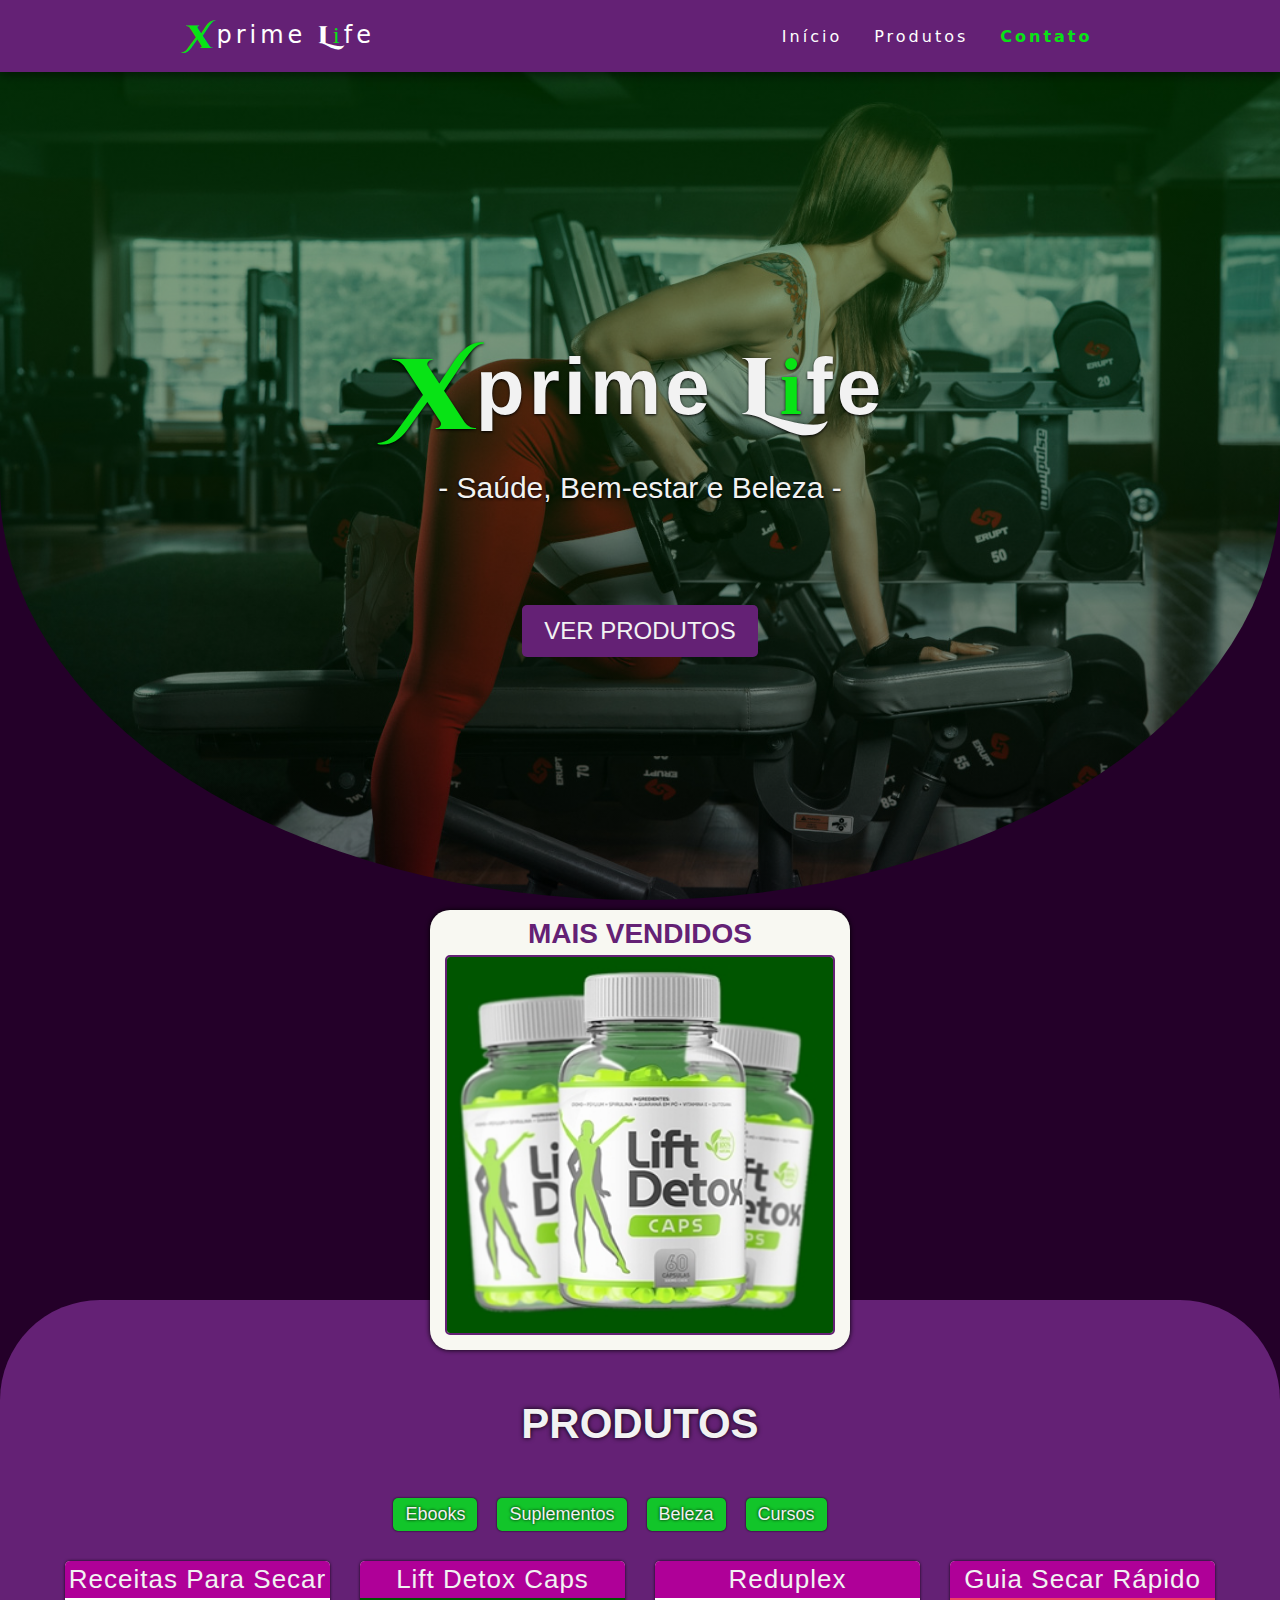
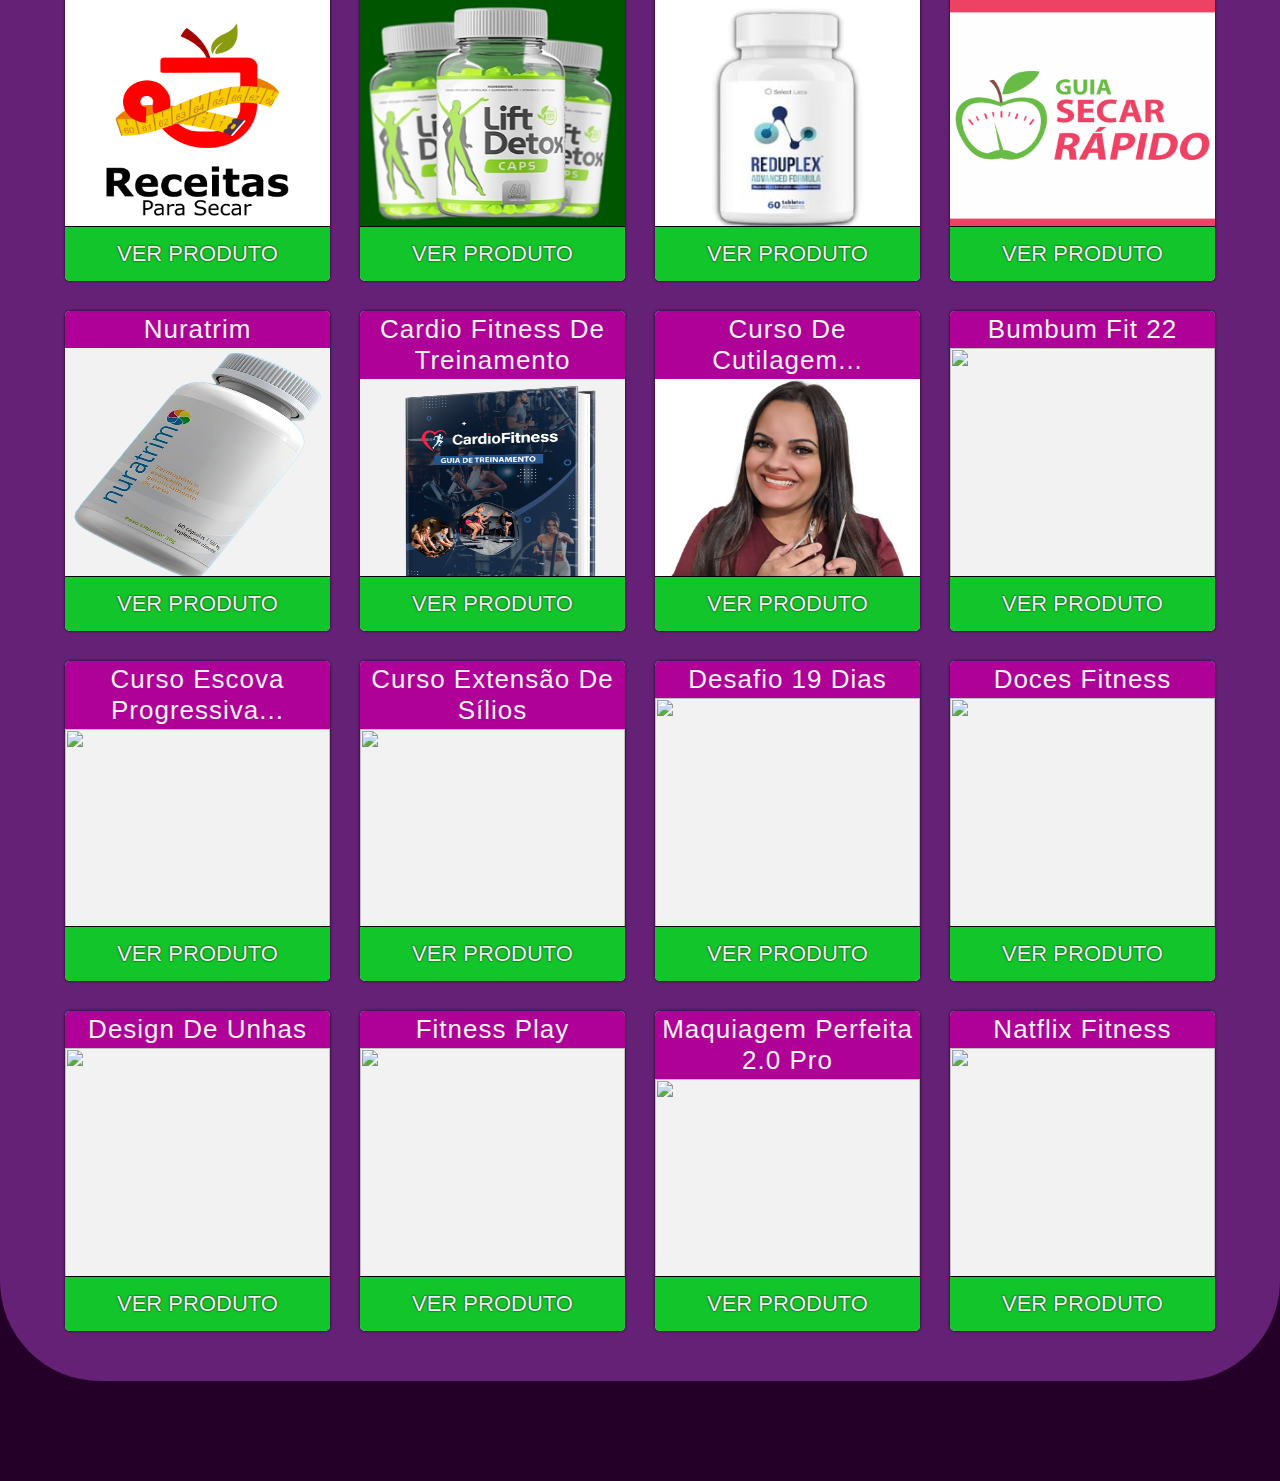
==== index.html @ 897edb6c "Add files via upload" ====
<!DOCTYPE html>
<html lang="pt-br">

<head>
  <meta charset="UTF-8" />
  <meta http-equiv="X-UA-Compatible" content="IE=edge" />
  <meta name="viewport" content="width=device-width, initial-scale=1.0" />
  <link rel="shortcut icon" href="./assets/fav-icon.png" type="image/x-icon">
  <title>Xprime Life</title>
  <link rel="stylesheet" href="./styles/index.css" />
</head>

<body>
  <header>
    <nav>
      <a class="logo" href="#top">
        <span class="x">X</span>prime <span class="l">L</span><span class="i">i</span>fe
      </a>
      <div class="mobile-menu">
        <div class="line1"></div>
        <div class="line2"></div>
        <div class="line3"></div>
      </div>
      <ul class="nav-list">
        <li><a href="#top">Início</a></li>
        <li><a href="#products-anchor">Produtos</a></li>
        <li>
          <a href="mailto:xprimediet@gmail.com" target="_blank">Contato</a>
        </li>
      </ul>
    </nav>
  </header>
  <main>
    <section id="presentation">
      <div>
        <h1>
          <span class="x">X</span>prime <span class="l">L</span><span class="i">i</span>fe
        </h1>
        <p>- <strong>Saúde, Bem-estar e Beleza</strong> -</p>
      </div>
      <a href="#products-anchor">
        <button id="go-to-products">VER PRODUTOS</button>
      </a>
    </section>
    <section id="most-sold">
      <div class="slideshow-container">
        <h2>MAIS VENDIDOS</h2>
        <div class="mySlides fade">
          <a href="./pages/products-pages/lift-detox-caps.html" target="_blank">
            <img src="assets/lift-detox-caps.jpg" style="width: 100%" />
          </a>
        </div>
      </div>
    </section>

    <section id="products">
      <h2 id="products-anchor">PRODUTOS</h2>
      <div id="buttons-container"></div>
      <div id="products-container"></div>
    </section>
  </main>
  <script src="./js/mobile-navbar.js"></script>
  <script src="./js/general.js"></script>
  <script src="./js/database.js"></script>
  <script src="./js/sections.js"></script>
  <script src="./js/products.js"></script>
</body>

</html>
---- styles/index.css ----
* {
  margin: 0;
  padding: 0;
  box-sizing: border-box;
}

@font-face {
  font-family: "xprime";
  src: url(../assets/fonts/Cinzel_Decorative/CinzelDecorative-Black.ttf);
}

@font-face {
  font-family: "xprime-2";
  src: url(../assets/fonts/EB_Garamond/EBGaramond-VariableFont_wght.ttf);
}

html {
  scroll-behavior: smooth;
}

::-webkit-scrollbar {
  width: 4px;
}

::-webkit-scrollbar-track {
  background-color: #642175;
}

::-webkit-scrollbar-thumb {
  background-color: #240029;
  border-radius: 50px;
}

body {
  font-family: Arial, Helvetica, sans-serif;
  background-color: #240029;
  color: #f2f2f2;
}

a {
  color: #ffffff;
  text-decoration: none;
}

header {
  position: fixed;
  top: 0;
  width: 100%;
  z-index: 1000;
  box-shadow: 0 3px 10px rgba(0, 0, 0, 0.5);
}

header a {
  color: #ffffff;
  text-decoration: none;
  transition: 0.3s;
}

header a:hover {
  opacity: 0.7;
}

.logo {
  font-size: 24px;
  text-transform: capitalize;
  letter-spacing: 4px;
  position: relative;
  bottom: 2.5px;
}

.logo .x {
  font-size: 32px;
  position: relative;
  top: 5px;
}

.x {
  font-family: "xprime";
  color: #08e315;
}

.l {
  font-family: "xprime";
}

.i {
  font-family: 'Times New Roman', Times, serif;
  color: #08e315;
}

nav {
  display: flex;
  justify-content: space-around;
  align-items: center;
  font-family: system-ui, -apple-system, Helvetica, Arial, sans-serif;
  background: #642175;
  height: 8vh;
}

.nav-list {
  list-style: none;
  display: flex;
}

.nav-list li {
  letter-spacing: 3px;
  margin-left: 32px;
}

.nav-list li:nth-of-type(3) a {
  color: #08e315;
  font-weight: bold;
}

.mobile-menu {
  display: none;
  cursor: pointer;
}

.mobile-menu div {
  width: 32px;
  height: 2px;
  background: #fff;
  margin: 8px;
  transition: 0.3s;
}

#presentation {
  width: 100%;
  height: 92vh;
  margin-top: 8vh;
  border-radius: 0 0 50% 50%;

  display: flex;
  flex-direction: column;
  justify-content: center;
  align-items: center;
  gap: 100px;

  background-image: linear-gradient(rgba(0, 80, 0, 0.5), rgba(0, 0, 0, 0.5)), url("../assets/cathy-pham-3jAN9InapQI-unsplash.jpg");
  background-repeat: no-repeat;
  background-size: cover;
  background-position: top;
}

#presentation div {
  text-align: center;
  text-shadow: 0 1px 3px black;
  user-select: none;
  -moz-user-select: none;
  -webkit-user-select: none;
}

#presentation h1 {
  font-size: 80px;
  text-transform: capitalize;
  letter-spacing: 4px;
  margin-bottom: 20px;
}

#presentation .x {
  font-size: 100px;
  position: relative;
  top: 15px;
}

#presentation p, strong {
  font-size: 30px;
  font-weight: 100;
}

#go-to-products {
  font-size: 24px;
  background-color: #642175;
  color: #f2f2f2;
  border: solid 2px rgba(0, 0, 0, 0);
  border-radius: 5px;
  outline: none;
  padding: 10px 20px 10px 20px;
  cursor: pointer;
  transition: ease 300ms;
}

#go-to-products:hover {
  background-color: #511b5f;
  border: solid 2px #08e315;
}

#most-sold {
  position: relative;
  width: 420px;
  height: 440px;
  border-radius: 20px;
  margin: 10px auto 50px auto;
  background-color: #f8f8f2;
  padding: 3px 15px 15px 15px;
  box-shadow: 0 0 5px black;
  z-index: 999;
}

#most-sold h2 {
  font-size: 28px;
  text-align: center;
  color: #642175;
  margin: 5px;
}

#most-sold img {
  width: 400px;
  height: 380px;
}

/* Slideshow container */
.slideshow-container {
  max-width: 420px;
  position: relative;
  margin: auto;
}

.slideshow-container img {
  border: solid 2px #642175;
  border-radius: 5px;
}

.mySlides {
  display: none;
}

.fade {
  -webkit-animation-name: fade;
  -webkit-animation-duration: 1.5s;
  animation-name: fade;
  animation-duration: 1.5s;
}

@-webkit-keyframes fade {
  from {
    opacity: 0.4;
  }

  to {
    opacity: 1;
  }
}

@keyframes fade {
  from {
    opacity: 0.4;
  }

  to {
    opacity: 1;
  }
}

#products {
  position: relative;
  z-index: 500;
  top: -100px;
  padding: 100px 0 50px 0;
  border-radius: 100px;
  background-color: #642175;
  z-index: 500;
}

#products h2 {
  text-align: center;
  text-shadow: 0 0 5px black;
  font-size: 42px;
  margin-bottom: 50px;
}

#buttons-container {
  display: grid;
  grid-template-columns: auto auto auto auto auto auto auto;
  justify-content: center;
  align-items: center;
  gap: 20px;
  margin-bottom: 30px;
}

#buttons-container button {
  background-color: #12c52a;
  color: #f2f2f2;
  border: none;
  border-radius: 5px;
  outline: none;
  font-size: 18px;
  text-align: center;
  text-shadow: 0 0 3px black;
  box-shadow: 0 0 2px black;
  padding: 6px 12px 6px 12px;
  cursor: pointer;
  transition: ease 300ms;
}

#buttons-container button:hover {
  background-color: #02a718;
}

#products-container {
  display: grid;
  grid-template-columns: auto auto auto auto;
  justify-content: center;
  align-items: center;
  gap: 30px;
}

.product-container {
  width: 265px;
  height: 320px;
  background-color: #f2f2f2;
  border-radius: 5px;
  box-shadow: 0 0 3px #000000dd;
  overflow: hidden;
  position: relative;
}

.sub-text {
  padding: 3px 0 3px 0;
  background-color: #af0098;
  font-size: 26px;
  letter-spacing: 1px;
  text-align: center;
  text-transform: capitalize;
}

.product-container img {
  width: 100%;
  height: 235px;
}

.product-container .button {
  background-color: #12c52a;
  width: 100%;
  height: 55px;
  display: flex;
  justify-content: center;
  align-items: center;
  font-size: 22px;
  text-transform: uppercase;
  text-shadow: 0 0 2px black;
  position: absolute;
  bottom: 0;
  cursor: pointer;
  border-top: solid 1px black;
  transition: ease 300ms;
}

.product-container .button:hover {
  background-color: #02a718;
}

#go-to-all-products {
  display: block;
  font-size: 24px;
  margin: auto;
  background-color: #12c52a;
  color: #f2f2f2;
  border: none;
  border-radius: 5px;
  outline: none;
  padding: 10px 20px 10px 20px;
  cursor: pointer;
  transition: ease 300ms;
}

#go-to-all-products:hover {
  background-color: #02a718;
}

@media (max-width: 1200px) {
  #buttons-container {
    grid-template-columns: auto auto auto auto auto;
  }
  #products-container {
    grid-template-columns: auto auto auto;
  }
}

@media (max-width: 900px) {
  #buttons-container {
    grid-template-columns: auto auto auto auto;
  }
  #products-container {
    grid-template-columns: auto auto;
  }
}

/*
  MOBILE CSS
*/
@media (max-width: 600px) {
  body {
    overflow-x: hidden;
  }

  nav {
    justify-content: space-between;
    padding: 0px 10px 0px 20px;
  }

  .nav-list {
    position: absolute;
    top: 8vh;
    right: 0;
    width: 50vw;
    height: 92vh;
    background: #642175;
    flex-direction: column;
    align-items: center;
    justify-content: space-around;
    transform: translateX(100%);
    transition: transform 0.3s ease-in;
  }

  .nav-list li {
    margin-left: 0;
    opacity: 0;
  }

  .mobile-menu {
    display: block;
  }

  .nav-list.active {
    transform: translateX(0);
  }

  #presentation {
    width: 100%;
    height: 370px;
    display: flex;
    flex-direction: column;
    justify-content: center;
    align-items: center;

    background-image: linear-gradient(rgba(0, 80, 0, 0.5), rgba(0, 0, 0, 0.5)), url("../assets/cathy-pham-3jAN9InapQI-unsplash.jpg");
    background-repeat: no-repeat;
    background-size: cover;
    background-position: center;

    border-radius: 0px 0px 0px 50%;
  }

  #presentation div {
    text-align: center;
    text-shadow: 0 1px 3px black;
    user-select: none;
    -moz-user-select: none;
    -webkit-user-select: none;
  }

  #presentation h1 {
    font-size: 38px;
    text-transform: capitalize;
    letter-spacing: 4px;
    margin-bottom: 10px;
  }

  #presentation .x {
    font-size: 60px;
    position: relative;
    top: 10px;
  }

  #go-to-products {
    display: none;
  }

  #presentation p, strong {
    font-size: 16px;
    font-weight: bold;
  }

  #most-sold {
    width: 220px;
    height: 220px;
    margin: auto;
    position: relative;
    top: -50px;
    background-color: #f8f8f2;
    padding: 3px 15px 15px 15px;
    border-radius: 30px 10px 30px 10px;
    box-shadow: 0 0 5px black;
    z-index: 999;
  }

  #most-sold h2 {
    font-size: 18px;
    text-align: center;
    color: #642175;
    margin: 5px;
  }

  #most-sold img {
    width: 170px;
    height: 170px;
    object-fit: contain;
  }

  .border-animation {
    --angle: 0deg;
    border: none;
    border-image: none;
    animation: none;
  }

  #products {
    position: relative;
    z-index: 500;
    top: -100px;
    padding: 100px 0 50px 0;
    border-radius: 0px 300px 0 300px;
    background-color: #642175;
  }

  #buttons-container {
    grid-template-columns: auto auto auto;
  }

  #products h2 {
    text-align: center;
    margin-bottom: 30px;
  }

  #products-container {
    display: grid;
    grid-template-columns: auto auto;
    justify-content: center;
    align-items: center;
    gap: 10px;
  }

  .product-container {
    width: 165px;
    height: 220px;
    background-color: #f2f2f2;
    border-radius: 5px;
    box-shadow: 0 0 3px #000000dd;
    overflow: hidden;
    position: relative;
  }

  .sub-text {
    padding: 3px 0 3px 0;
    background-color: #af0098;
    font-size: 16px;
    letter-spacing: 1px;
    text-align: center;
    text-transform: capitalize;
    text-align: center;
  }

  .product-container img {
    width: 165px;
    height: 165px;
    object-fit: contain;
  }

  .product-container .button {
    background-color: #12c52a;
    width: 100%;
    height: 35px;
    display: flex;
    justify-content: center;
    align-items: center;
    font-size: 18px;
    text-transform: uppercase;
    text-shadow: 0 0 2px black;
    position: absolute;
    bottom: 0;
    cursor: pointer;
    border-top: solid 1px black;
    transition: ease 300ms;
  }

  .product-container .button:hover {
    background-color: #02a718;
  }
}

@keyframes navLinkFade {
  from {
    opacity: 0;
    transform: translateX(50px);
  }

  to {
    opacity: 1;
    transform: translateX(0);
  }
}

.mobile-menu.active .line1 {
  transform: rotate(-45deg) translate(-8px, 8px);
}

.mobile-menu.active .line2 {
  opacity: 0;
}

.mobile-menu.active .line3 {
  transform: rotate(45deg) translate(-5px, -7px);
}
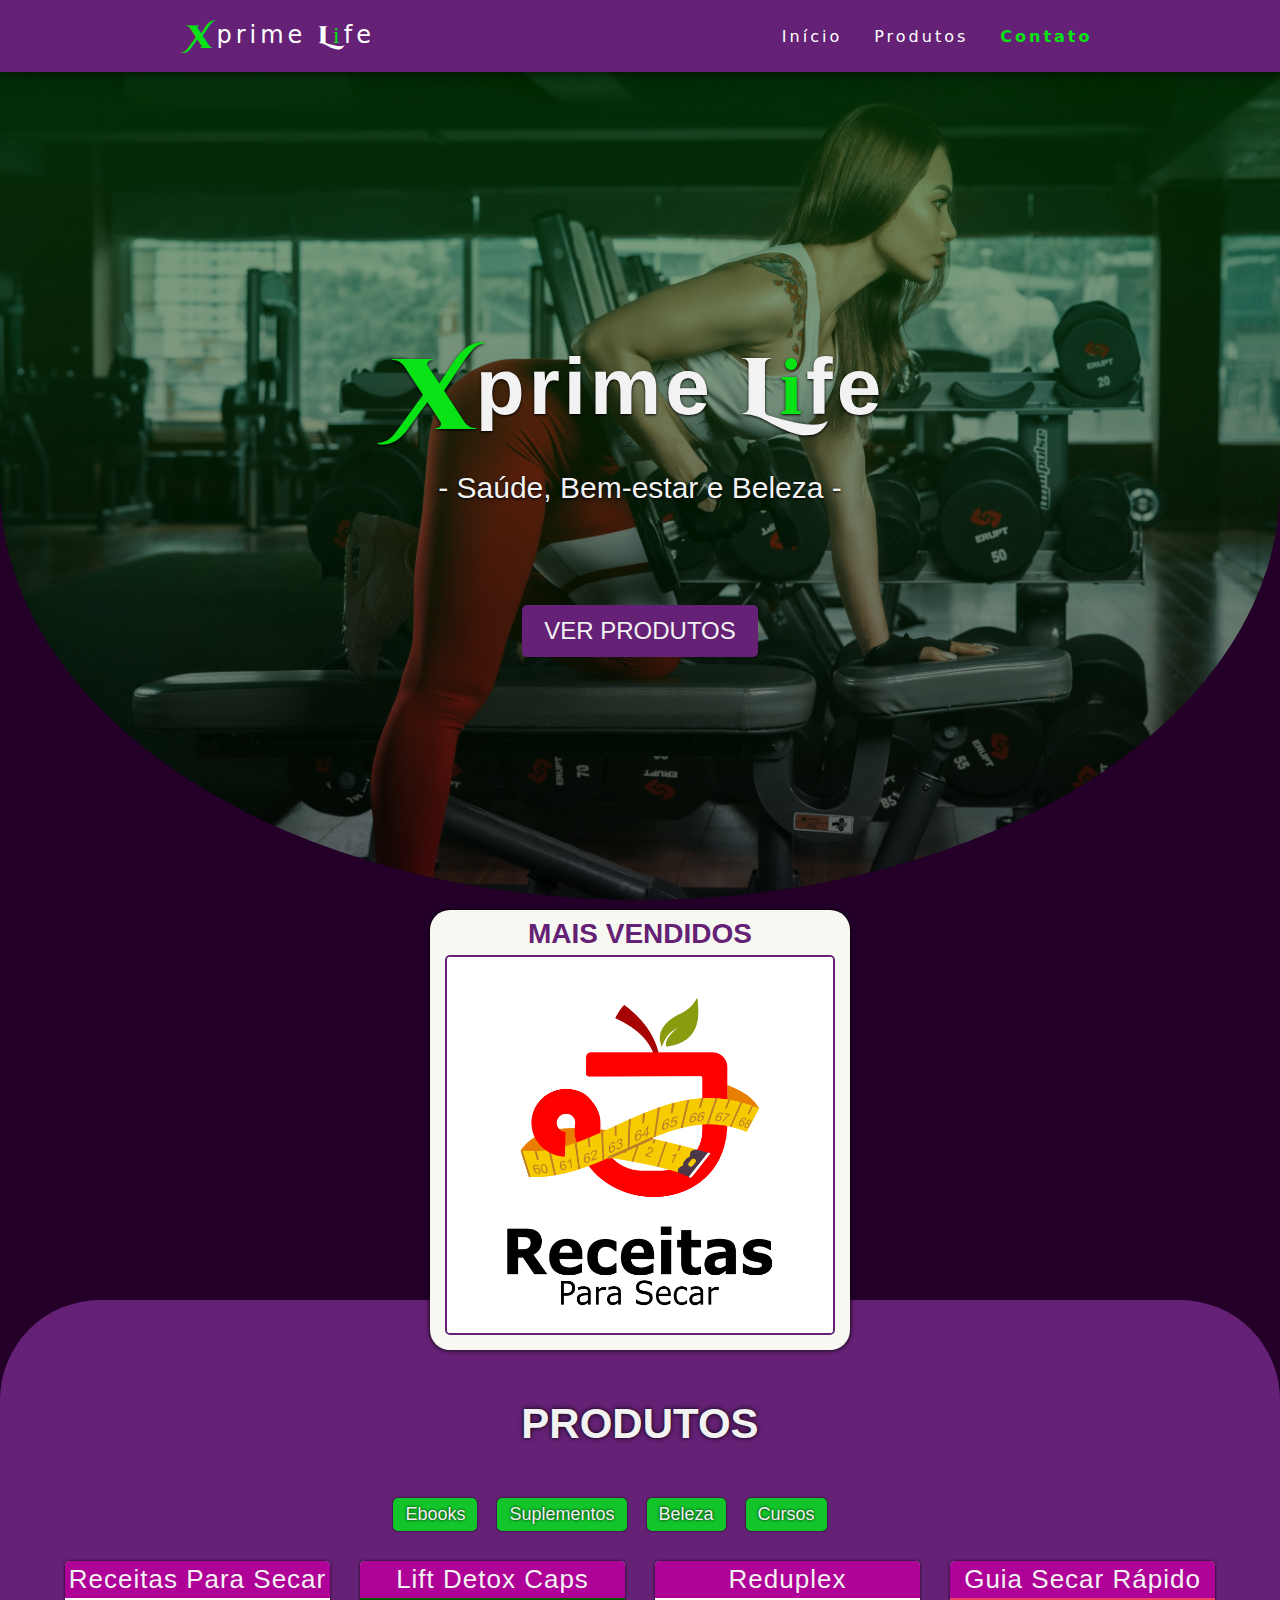
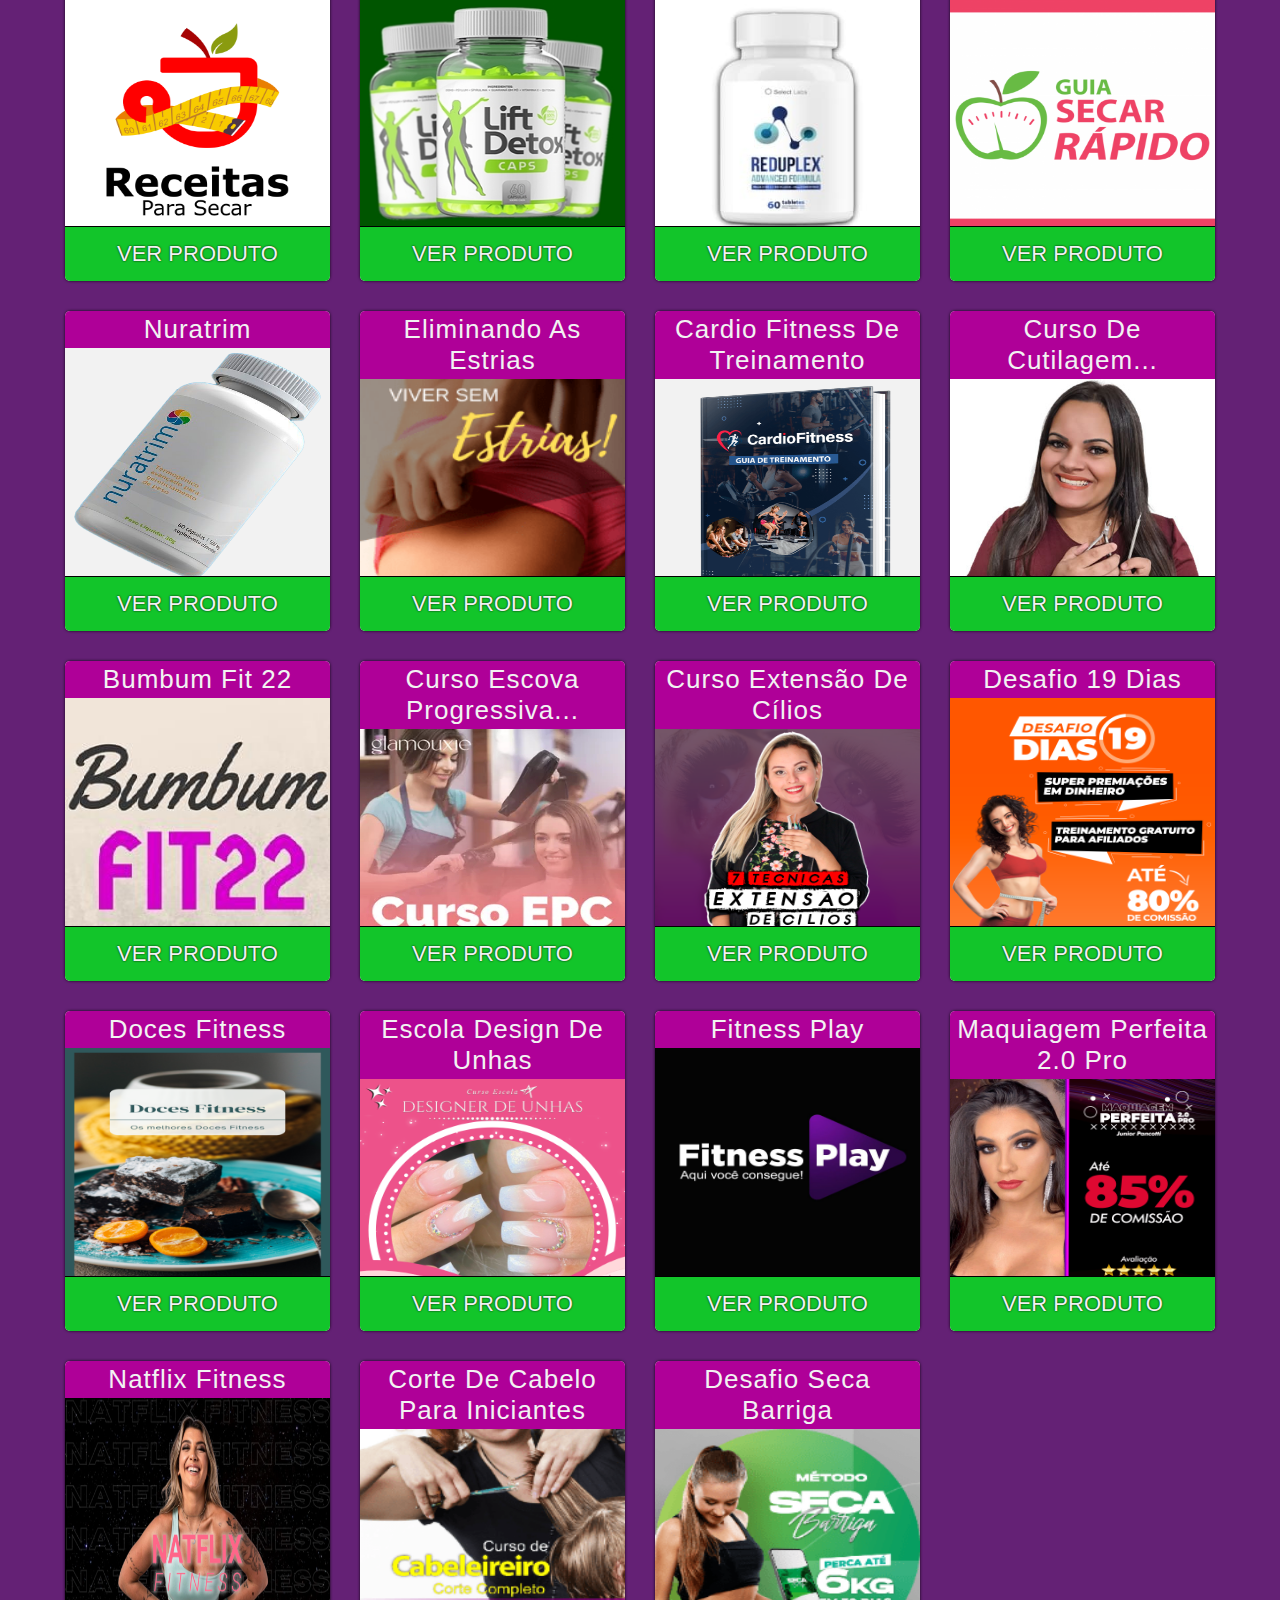
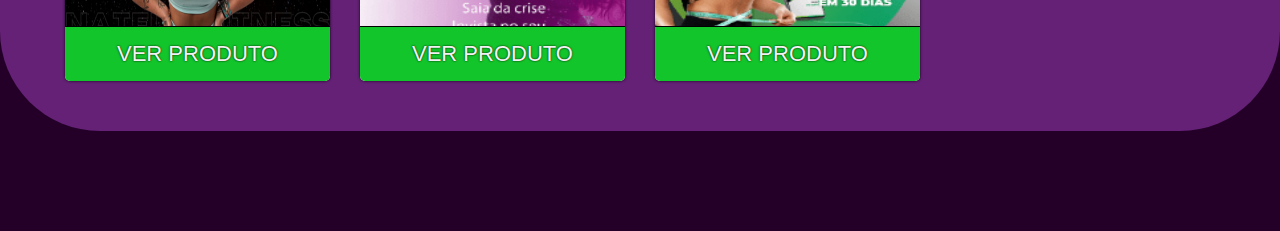
==== commit 37f2b490: "Add files via upload" ====
--- a/index.html
+++ b/index.html
@@ -45,11 +45,6 @@
     <section id="most-sold">
       <div class="slideshow-container">
         <h2>MAIS VENDIDOS</h2>
-        <div class="mySlides fade">
-          <a href="./pages/products-pages/lift-detox-caps.html" target="_blank">
-            <img src="assets/lift-detox-caps.jpg" style="width: 100%" />
-          </a>
-        </div>
       </div>
     </section>
 
@@ -60,10 +55,10 @@
     </section>
   </main>
   <script src="./js/mobile-navbar.js"></script>
-  <script src="./js/general.js"></script>
   <script src="./js/database.js"></script>
   <script src="./js/sections.js"></script>
   <script src="./js/products.js"></script>
+  <script src="./js/general.js"></script>
 </body>
 
 </html>--- a/styles/index.css
+++ b/styles/index.css
@@ -208,6 +208,8 @@
 #most-sold img {
   width: 400px;
   height: 380px;
+  object-fit: fill;
+  cursor: pointer;
 }
 
 /* Slideshow container */
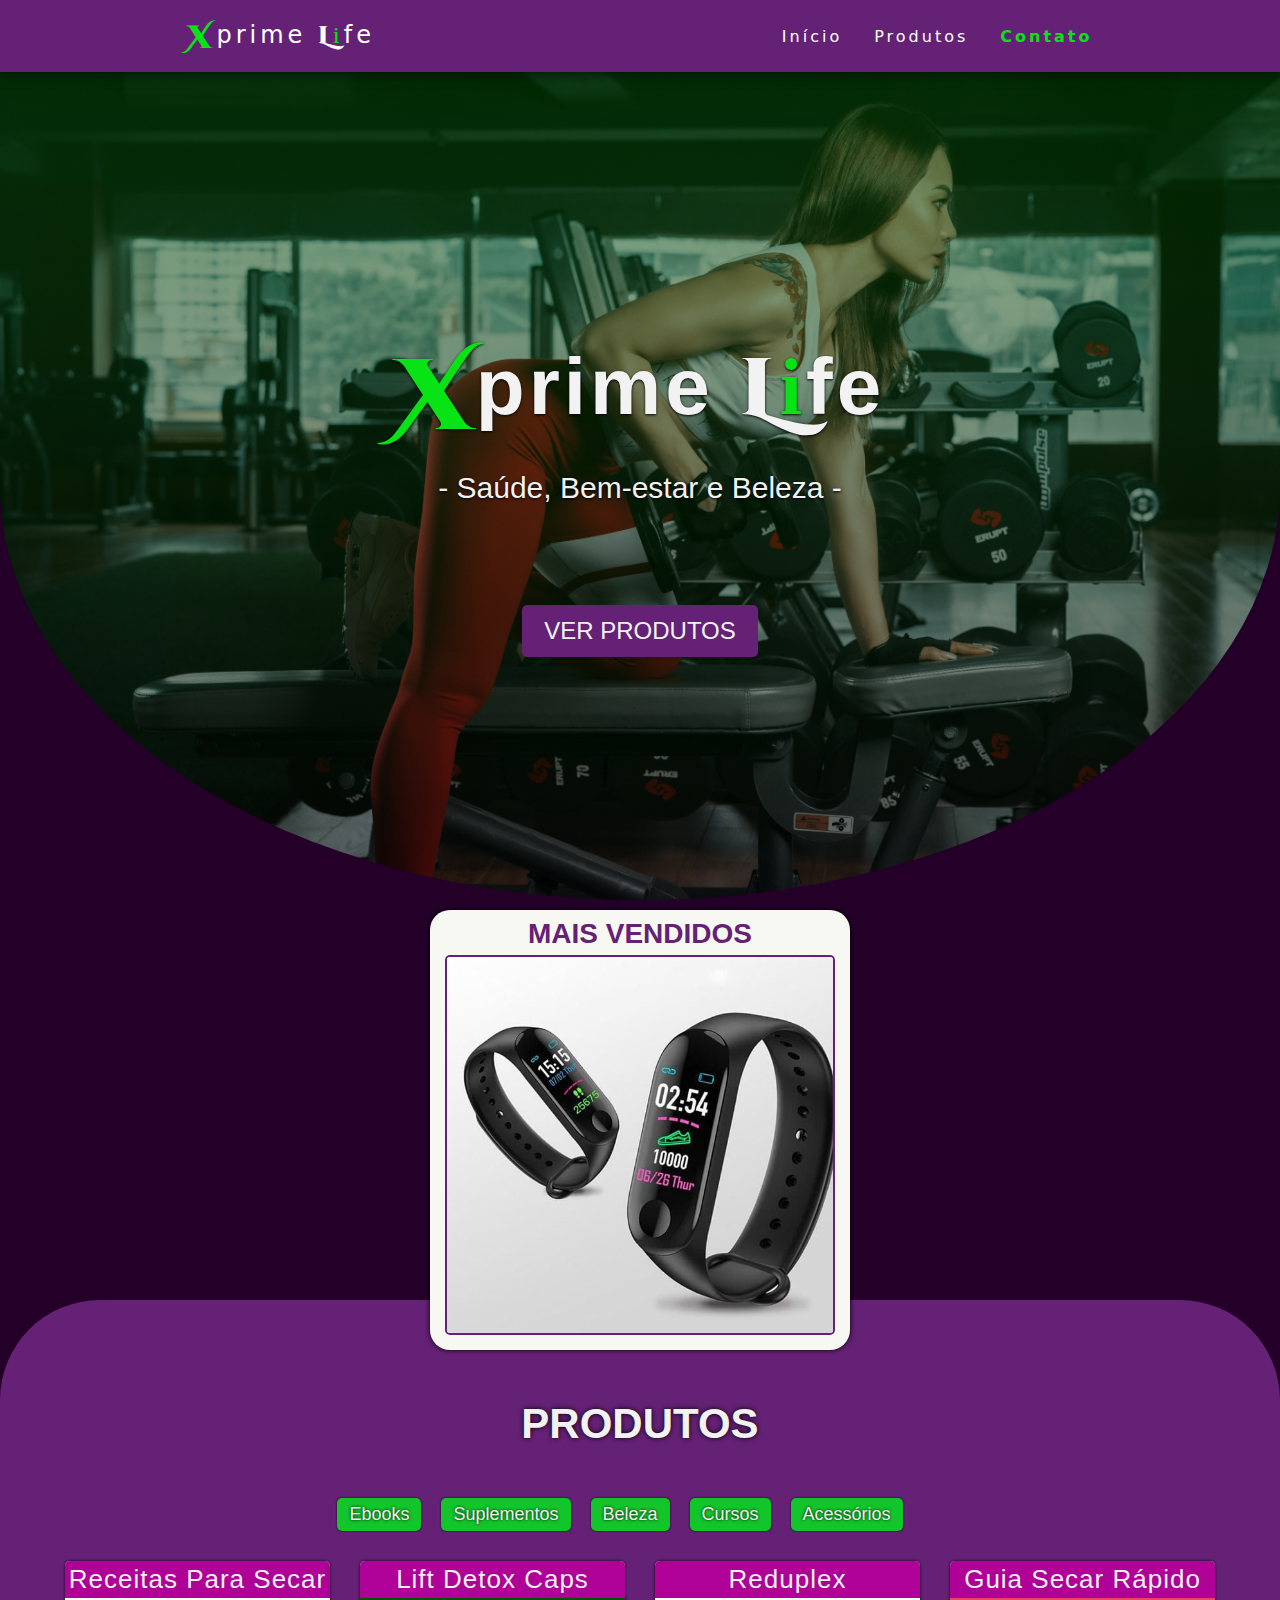
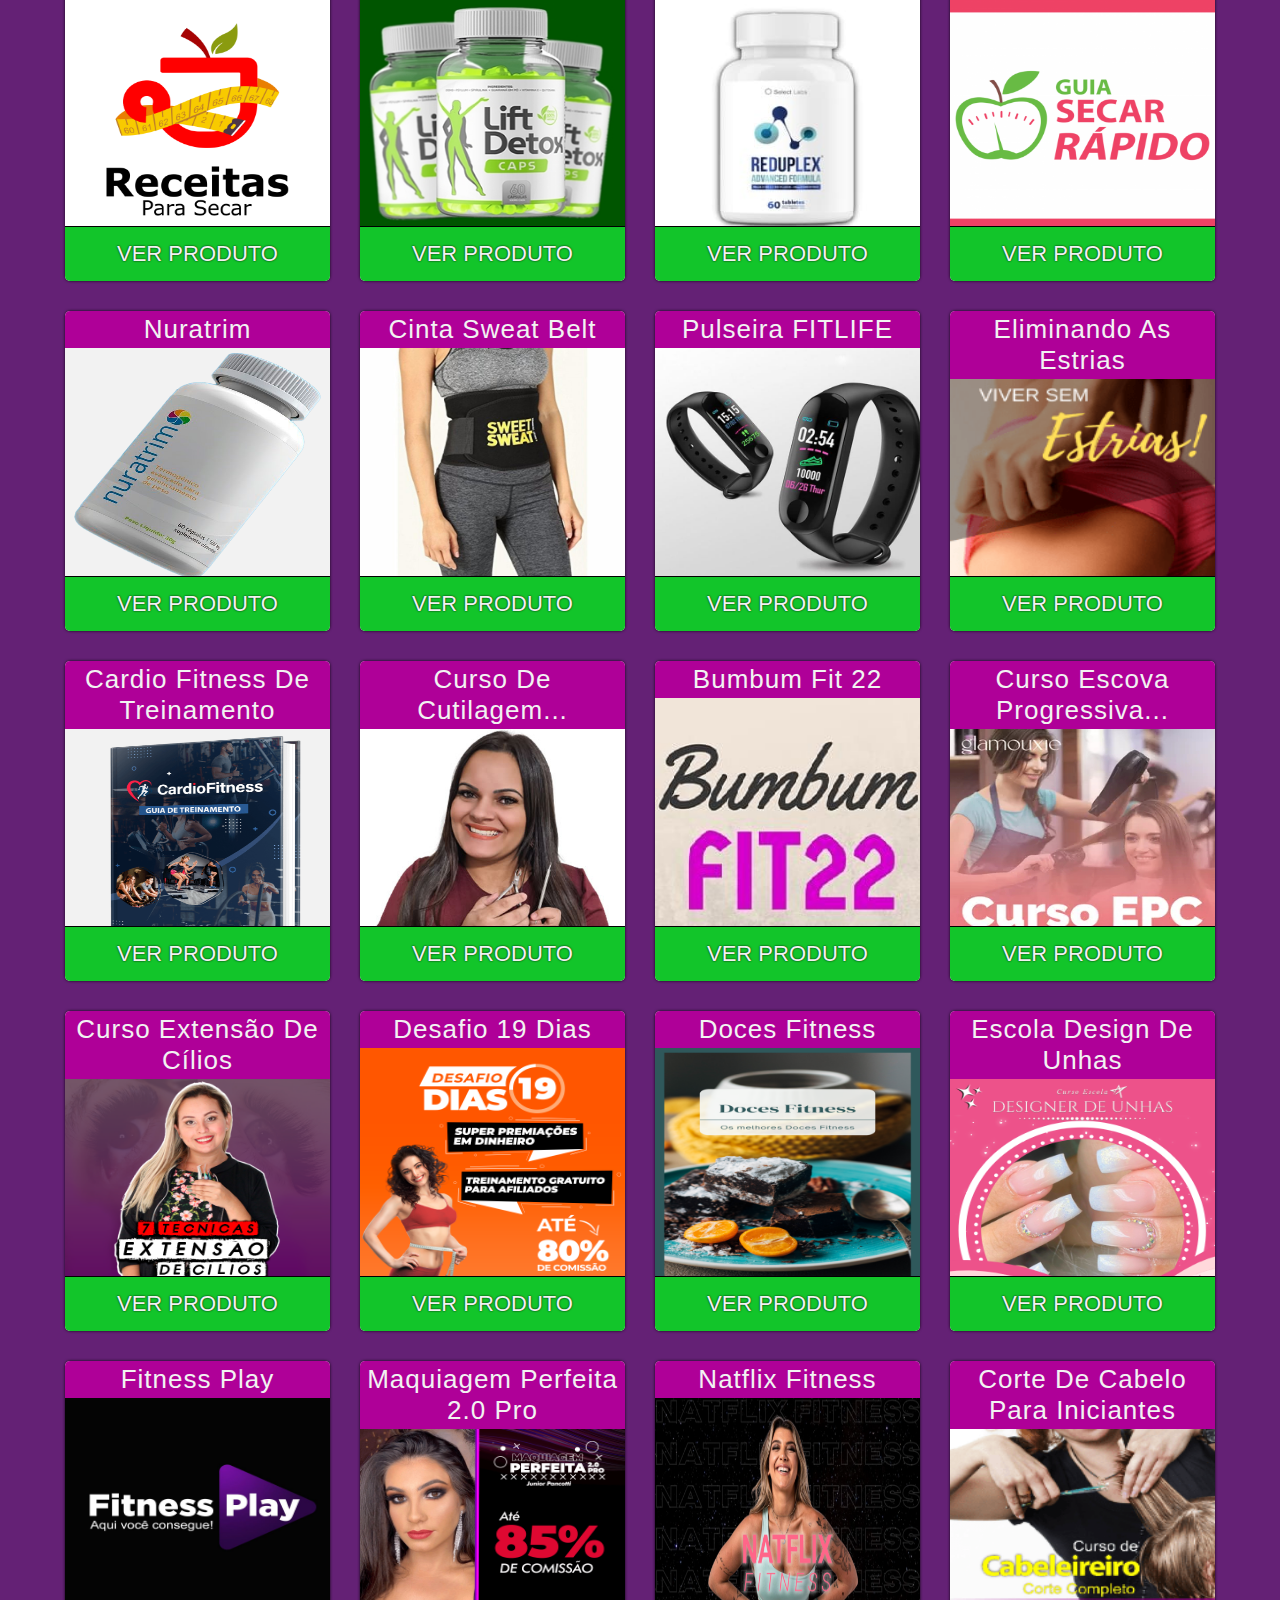
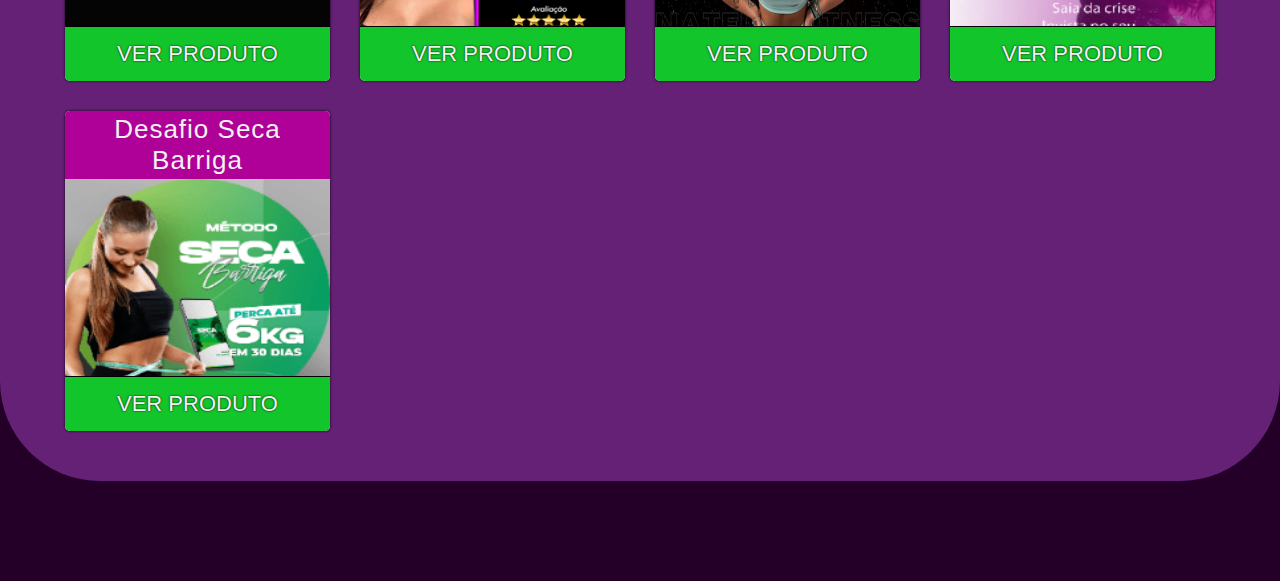
==== commit f67eb6fd: "Update index.html" ====
--- a/index.html
+++ b/index.html
@@ -25,7 +25,7 @@
         <li><a href="#top">Início</a></li>
         <li><a href="#products-anchor">Produtos</a></li>
         <li>
-          <a href="mailto:xprimediet@gmail.com" target="_blank">Contato</a>
+          <a href="mailto:xprimelife@gmail.com" target="_blank">Contato</a>
         </li>
       </ul>
     </nav>
@@ -61,4 +61,4 @@
   <script src="./js/general.js"></script>
 </body>
 
-</html>+</html>
--- a/styles/index.css
+++ b/styles/index.css
@@ -498,14 +498,6 @@
   #most-sold img {
     width: 170px;
     height: 170px;
-    object-fit: contain;
-  }
-
-  .border-animation {
-    --angle: 0deg;
-    border: none;
-    border-image: none;
-    animation: none;
   }
 
   #products {
@@ -604,4 +596,4 @@
 
 .mobile-menu.active .line3 {
   transform: rotate(45deg) translate(-5px, -7px);
-}+}
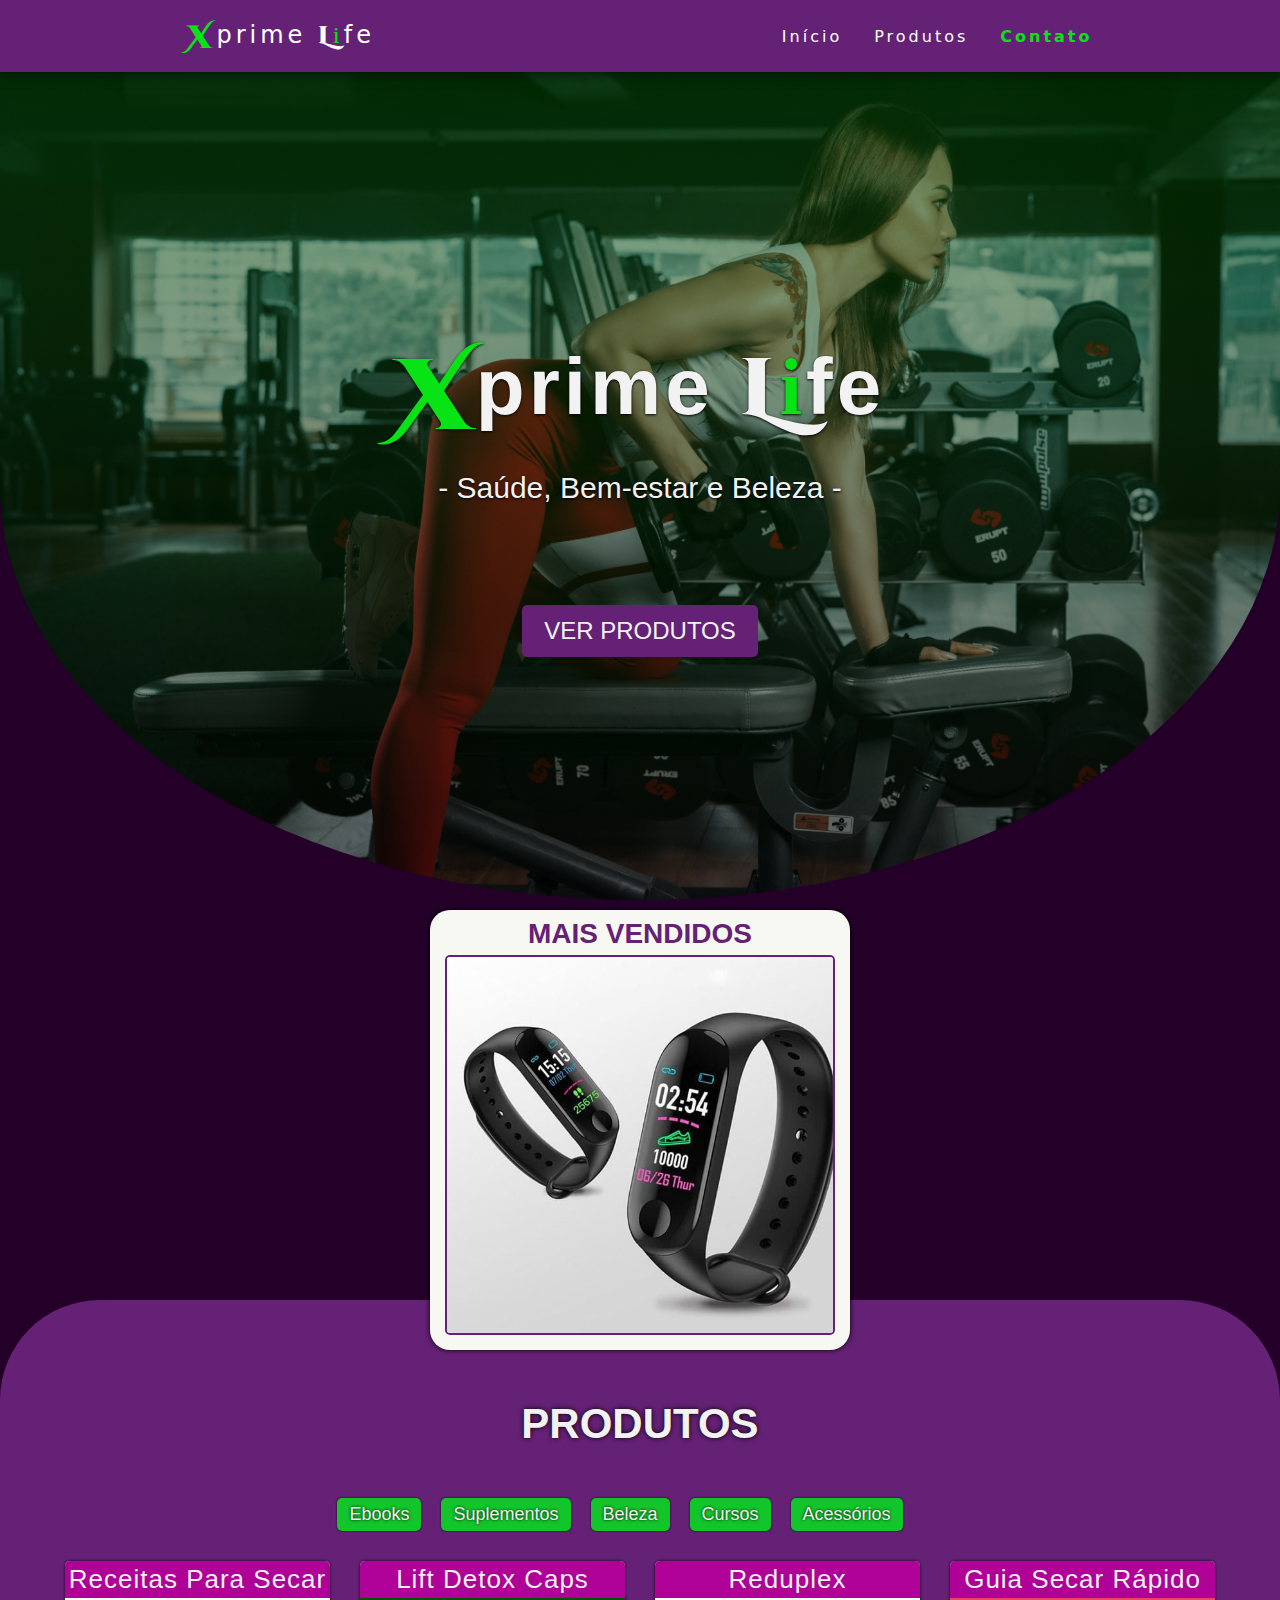
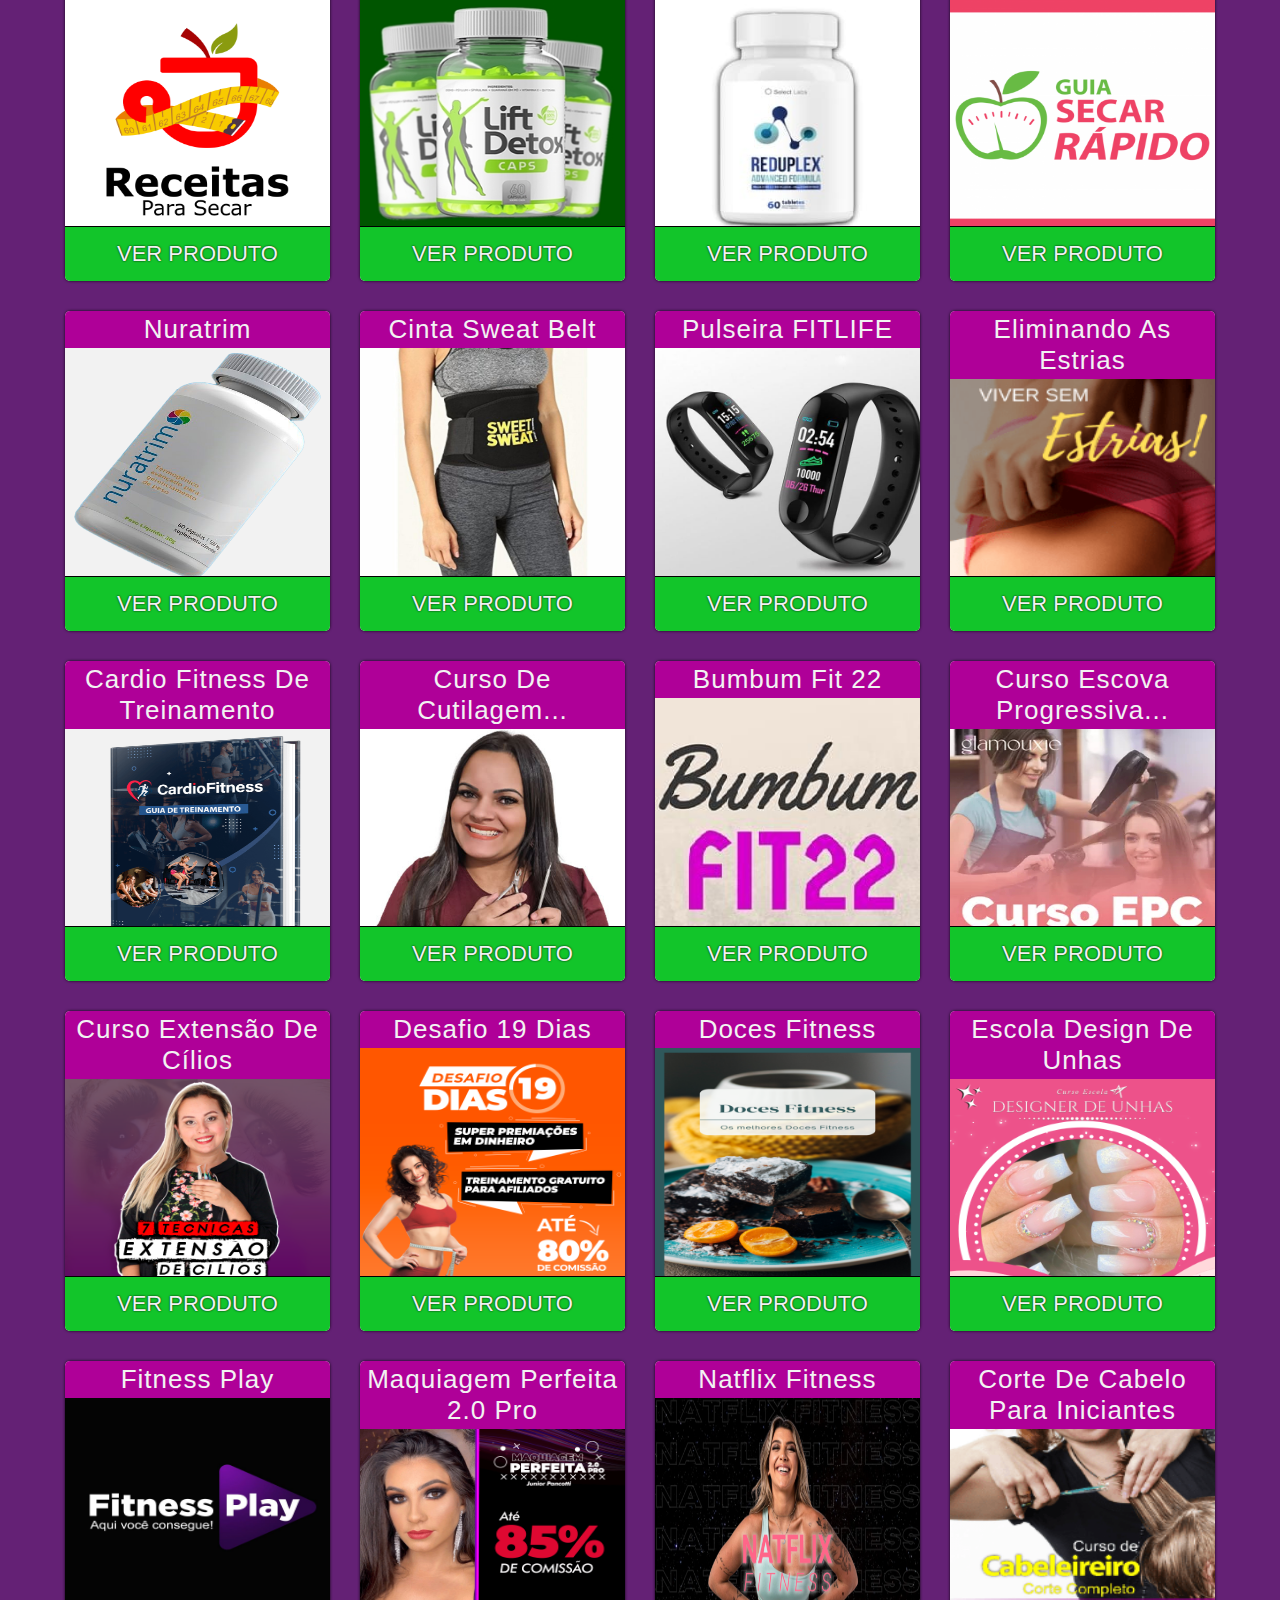
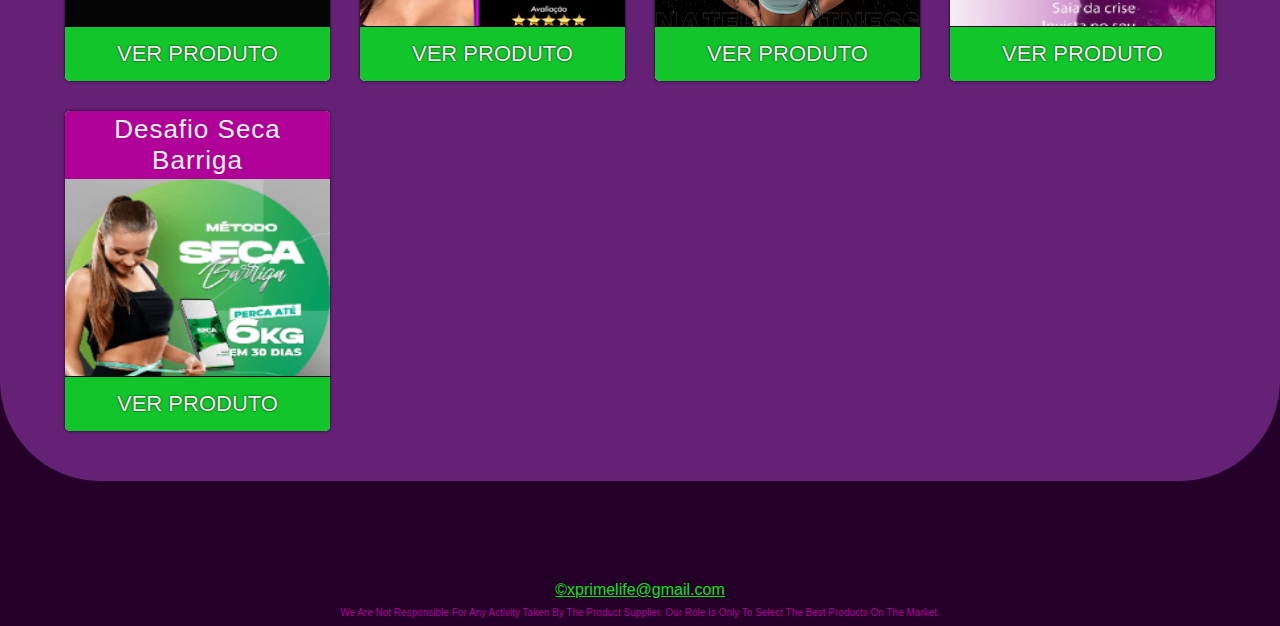
==== commit 3d69dbf7: "added a footer" ====
--- a/index.html
+++ b/index.html
@@ -54,6 +54,14 @@
       <div id="products-container"></div>
     </section>
   </main>
+  <footer>
+    <div id="copy">
+      &copy;<a href="mailto:xprimelife@gmail.com" target="_blank">xprimelife@gmail.com</a>
+    </div>
+    <div id="warning">
+      We are not responsible for any activity taken by the product supplier. Our role is only to select the best products on the market.
+    </div>
+  </footer>
   <script src="./js/mobile-navbar.js"></script>
   <script src="./js/database.js"></script>
   <script src="./js/sections.js"></script>
@@ -61,4 +69,4 @@
   <script src="./js/general.js"></script>
 </body>
 
-</html>
+</html>--- a/styles/index.css
+++ b/styles/index.css
@@ -371,6 +371,22 @@
   background-color: #02a718;
 }
 
+footer {
+  text-align:center;
+}
+
+#copy, #copy a{
+  text-decoration: underline;
+  color:#08e315;
+}
+
+#warning {
+  font-size: 10px;
+  margin: 8px;
+  text-transform: capitalize;
+  color:#af0098;
+}
+
 @media (max-width: 1200px) {
   #buttons-container {
     grid-template-columns: auto auto auto auto auto;
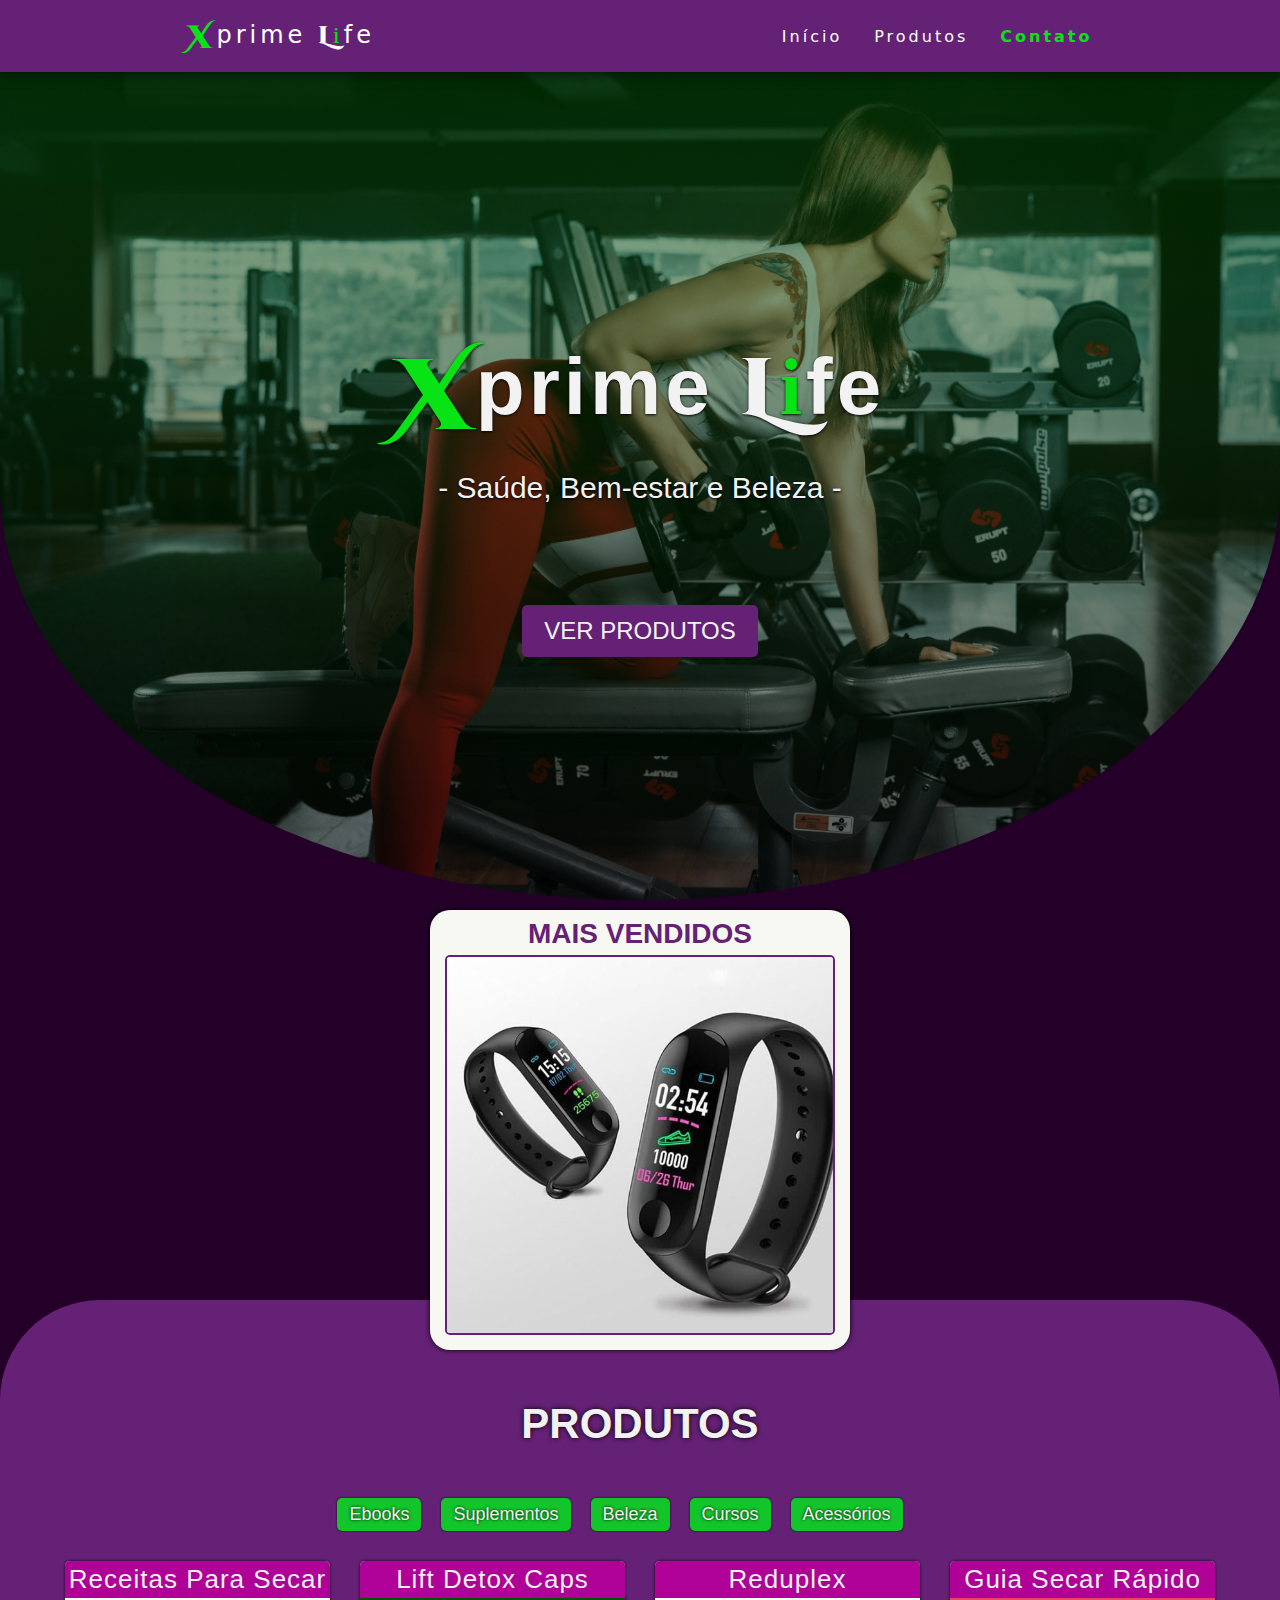
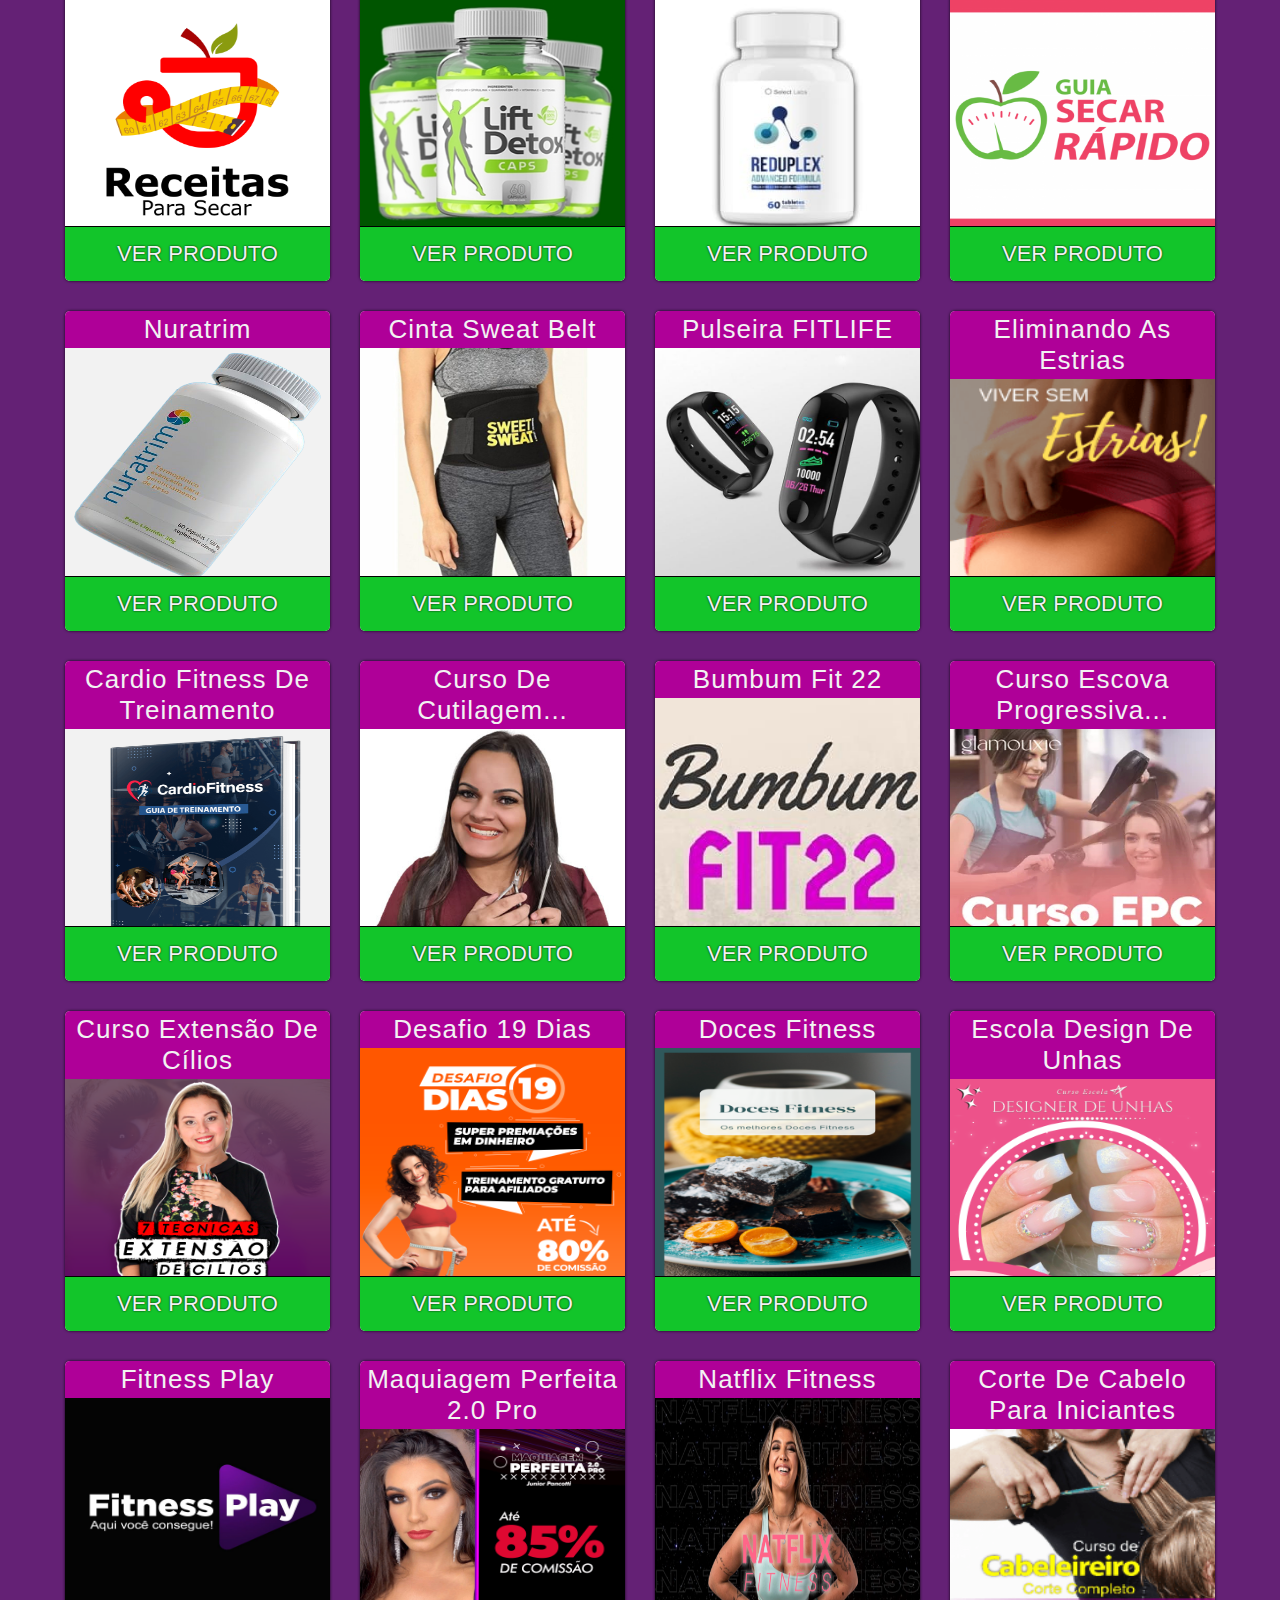
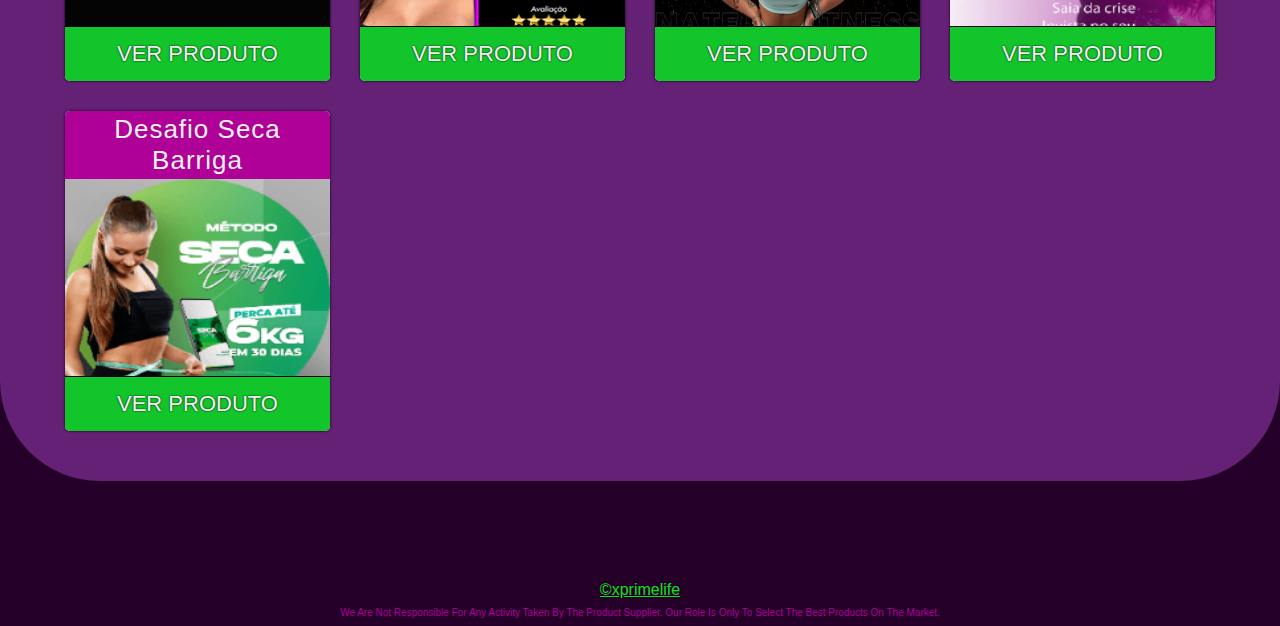
==== commit 41fbb20c: "Update index.html" ====
--- a/index.html
+++ b/index.html
@@ -56,7 +56,7 @@
   </main>
   <footer>
     <div id="copy">
-      &copy;<a href="mailto:xprimelife@gmail.com" target="_blank">xprimelife@gmail.com</a>
+      &copy;<a href="mailto:xprimelife@gmail.com" target="_blank">xprimelife</a>
     </div>
     <div id="warning">
       We are not responsible for any activity taken by the product supplier. Our role is only to select the best products on the market.
@@ -69,4 +69,4 @@
   <script src="./js/general.js"></script>
 </body>
 
-</html>+</html>
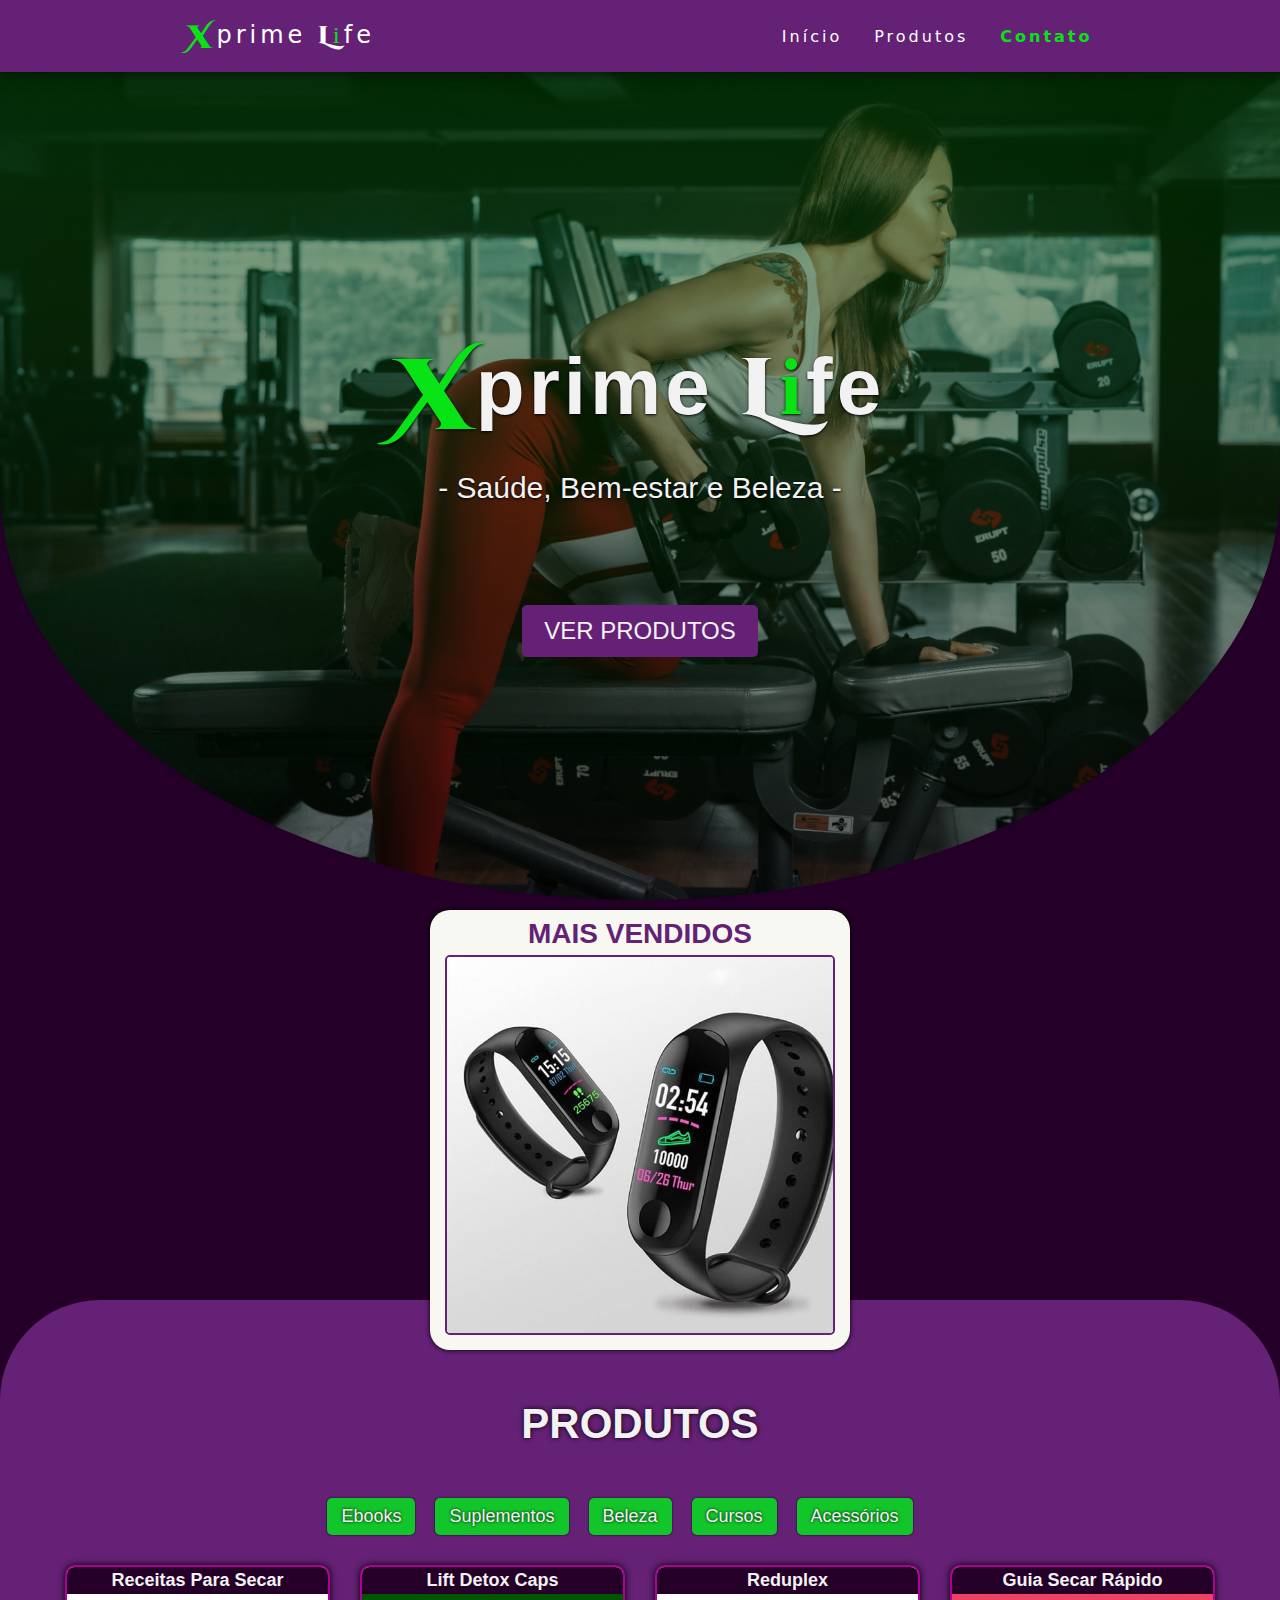
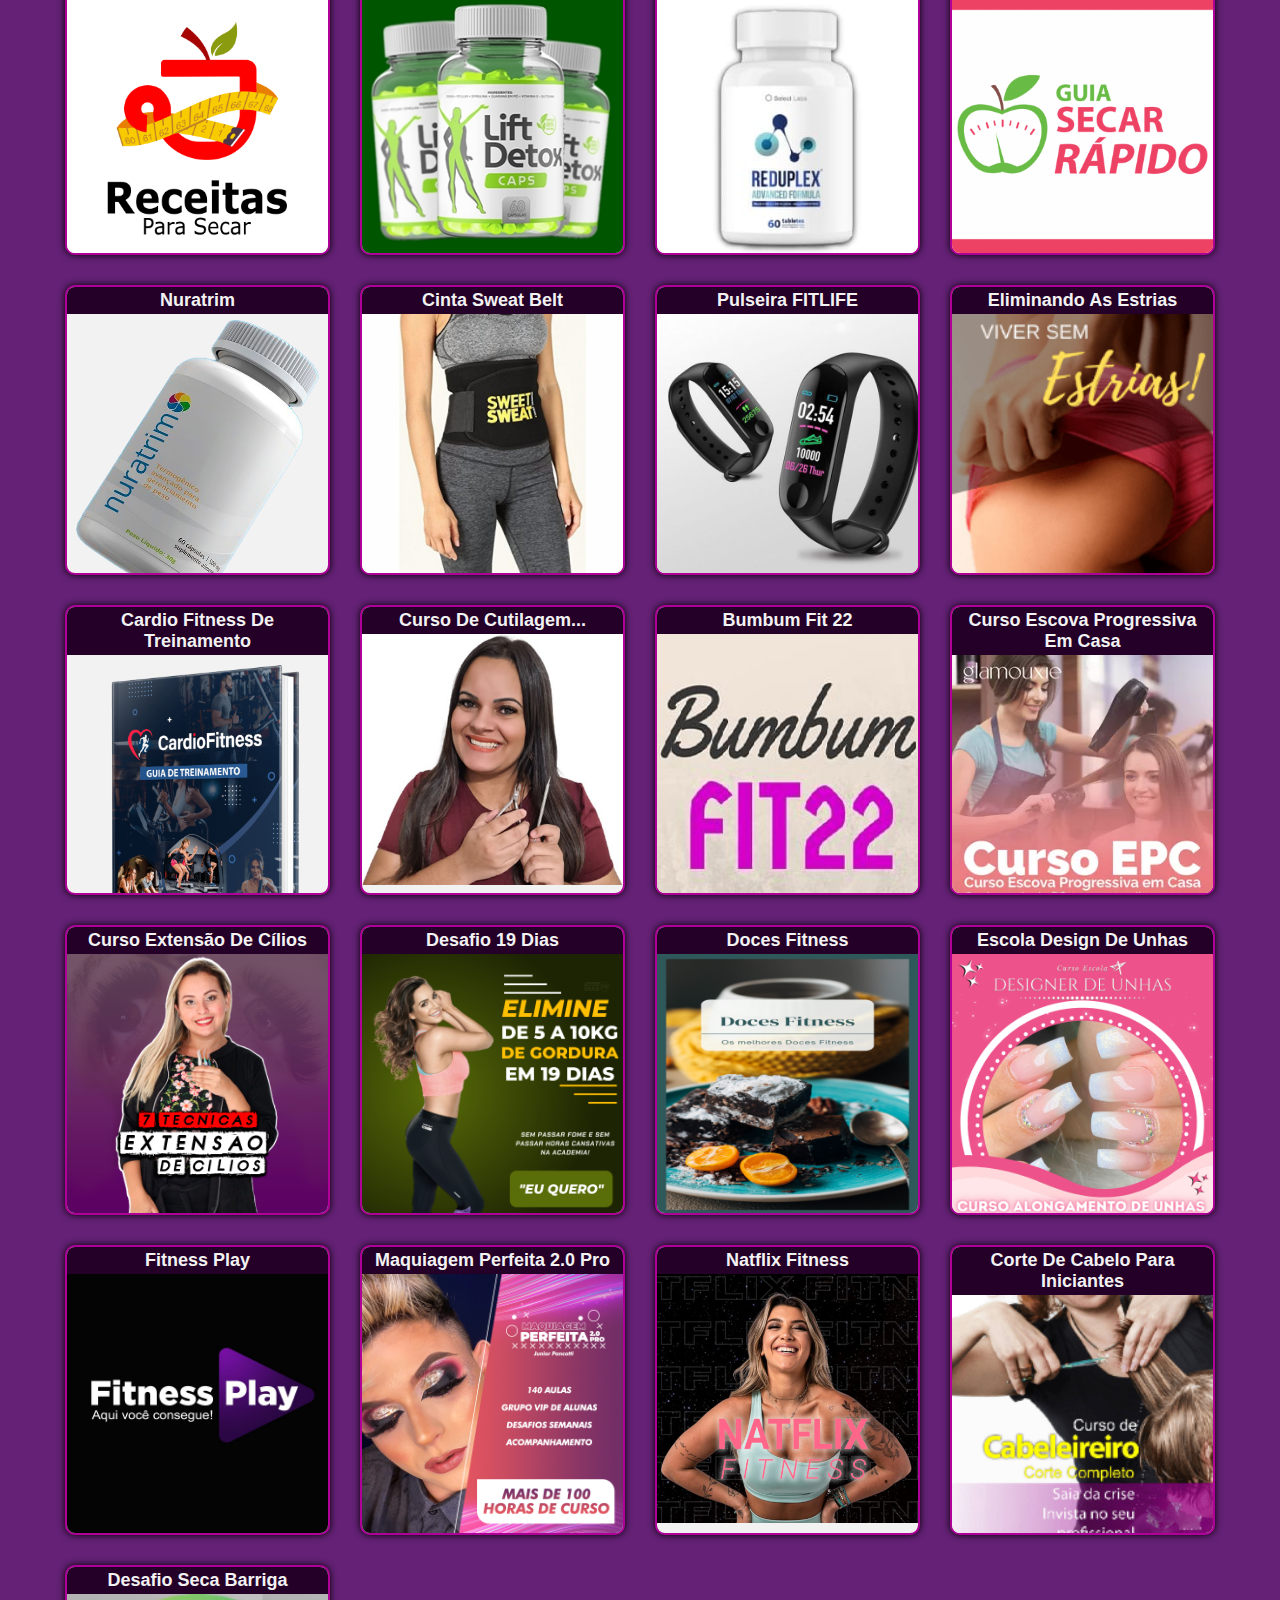
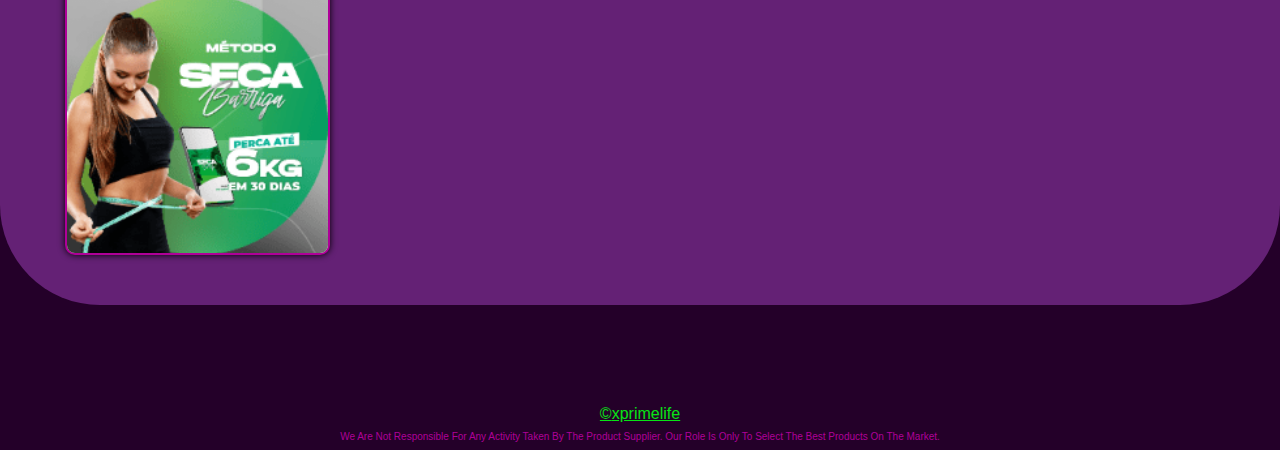
==== commit f63eb4e5: "new design, bugs removed alongside with unecessary buttons" ====
--- a/index.html
+++ b/index.html
@@ -59,7 +59,8 @@
       &copy;<a href="mailto:xprimelife@gmail.com" target="_blank">xprimelife</a>
     </div>
     <div id="warning">
-      We are not responsible for any activity taken by the product supplier. Our role is only to select the best products on the market.
+      We are not responsible for any activity taken by the product supplier. Our role is only to select the best
+      products on the market.
     </div>
   </footer>
   <script src="./js/mobile-navbar.js"></script>
@@ -69,4 +70,4 @@
   <script src="./js/general.js"></script>
 </body>
 
-</html>
+</html>--- a/styles/index.css
+++ b/styles/index.css
@@ -46,7 +46,7 @@
   position: fixed;
   top: 0;
   width: 100%;
-  z-index: 1000;
+  z-index: 20;
   box-shadow: 0 3px 10px rgba(0, 0, 0, 0.5);
 }
 
@@ -164,7 +164,8 @@
   top: 15px;
 }
 
-#presentation p, strong {
+#presentation p,
+strong {
   font-size: 30px;
   font-weight: 100;
 }
@@ -195,7 +196,7 @@
   background-color: #f8f8f2;
   padding: 3px 15px 15px 15px;
   box-shadow: 0 0 5px black;
-  z-index: 999;
+  z-index: 15;
 }
 
 #most-sold h2 {
@@ -257,12 +258,11 @@
 
 #products {
   position: relative;
-  z-index: 500;
   top: -100px;
   padding: 100px 0 50px 0;
   border-radius: 100px;
   background-color: #642175;
-  z-index: 500;
+  z-index: 10;
 }
 
 #products h2 {
@@ -284,7 +284,7 @@
 #buttons-container button {
   background-color: #12c52a;
   color: #f2f2f2;
-  border: none;
+  border: solid 2px rgba(0, 0, 0, 0.0);
   border-radius: 5px;
   outline: none;
   font-size: 18px;
@@ -297,7 +297,8 @@
 }
 
 #buttons-container button:hover {
-  background-color: #02a718;
+  background-color: #009414;
+  border: solid 2px #f2f2f2;
 }
 
 #products-container {
@@ -310,47 +311,38 @@
 
 .product-container {
   width: 265px;
-  height: 320px;
+  height: 290px;
   background-color: #f2f2f2;
-  border-radius: 5px;
-  box-shadow: 0 0 3px #000000dd;
+  border: solid 2px #af0098;
+  border-radius: 10px;
+  box-shadow: 0 0 7px #000000;
   overflow: hidden;
   position: relative;
+  cursor: pointer;
+  z-index: 11;
+  transition: ease 300ms;
+}
+
+.product-container:hover {
+  box-shadow: none;
+  border: solid 2px #08e315;
 }
 
 .sub-text {
+  width: 100%;
+  height: 100%;
   padding: 3px 0 3px 0;
-  background-color: #af0098;
-  font-size: 26px;
-  letter-spacing: 1px;
+  background-color: #240029;
+  font-weight: bold;
+  font-size: 18px;
   text-align: center;
   text-transform: capitalize;
 }
 
 .product-container img {
   width: 100%;
-  height: 235px;
-}
-
-.product-container .button {
-  background-color: #12c52a;
-  width: 100%;
-  height: 55px;
-  display: flex;
-  justify-content: center;
-  align-items: center;
-  font-size: 22px;
-  text-transform: uppercase;
-  text-shadow: 0 0 2px black;
-  position: absolute;
-  bottom: 0;
-  cursor: pointer;
-  border-top: solid 1px black;
-  transition: ease 300ms;
-}
-
-.product-container .button:hover {
-  background-color: #02a718;
+  height: 100%;
+  object-fit: fill;
 }
 
 #go-to-all-products {
@@ -372,25 +364,27 @@
 }
 
 footer {
-  text-align:center;
-}
-
-#copy, #copy a{
+  text-align: center;
+}
+
+#copy,
+#copy a {
   text-decoration: underline;
-  color:#08e315;
+  color: #08e315;
 }
 
 #warning {
   font-size: 10px;
   margin: 8px;
   text-transform: capitalize;
-  color:#af0098;
+  color: #af0098;
 }
 
 @media (max-width: 1200px) {
   #buttons-container {
     grid-template-columns: auto auto auto auto auto;
   }
+
   #products-container {
     grid-template-columns: auto auto auto;
   }
@@ -400,6 +394,7 @@
   #buttons-container {
     grid-template-columns: auto auto auto auto;
   }
+
   #products-container {
     grid-template-columns: auto auto;
   }
@@ -486,7 +481,8 @@
     display: none;
   }
 
-  #presentation p, strong {
+  #presentation p,
+  strong {
     font-size: 16px;
     font-weight: bold;
   }
@@ -501,7 +497,6 @@
     padding: 3px 15px 15px 15px;
     border-radius: 30px 10px 30px 10px;
     box-shadow: 0 0 5px black;
-    z-index: 999;
   }
 
   #most-sold h2 {
@@ -518,7 +513,6 @@
 
   #products {
     position: relative;
-    z-index: 500;
     top: -100px;
     padding: 100px 0 50px 0;
     border-radius: 0px 300px 0 300px;
@@ -544,49 +538,30 @@
 
   .product-container {
     width: 165px;
-    height: 220px;
+    height: 180px;
     background-color: #f2f2f2;
-    border-radius: 5px;
-    box-shadow: 0 0 3px #000000dd;
+    border-radius: 10px;
+    box-shadow: 0 0 7px #000000;
     overflow: hidden;
     position: relative;
   }
 
   .sub-text {
+    width: 100%;
+    height: 100%;
     padding: 3px 0 3px 0;
-    background-color: #af0098;
-    font-size: 16px;
-    letter-spacing: 1px;
+    background-color: #240029;
+    font-size: 14px;
+    font-weight: normal;
     text-align: center;
     text-transform: capitalize;
     text-align: center;
   }
 
   .product-container img {
-    width: 165px;
-    height: 165px;
-    object-fit: contain;
-  }
-
-  .product-container .button {
-    background-color: #12c52a;
     width: 100%;
-    height: 35px;
-    display: flex;
-    justify-content: center;
-    align-items: center;
-    font-size: 18px;
-    text-transform: uppercase;
-    text-shadow: 0 0 2px black;
-    position: absolute;
-    bottom: 0;
-    cursor: pointer;
-    border-top: solid 1px black;
-    transition: ease 300ms;
-  }
-
-  .product-container .button:hover {
-    background-color: #02a718;
+    height: 100%;
+    object-fit: fill;
   }
 }
 
@@ -612,4 +587,4 @@
 
 .mobile-menu.active .line3 {
   transform: rotate(45deg) translate(-5px, -7px);
-}
+}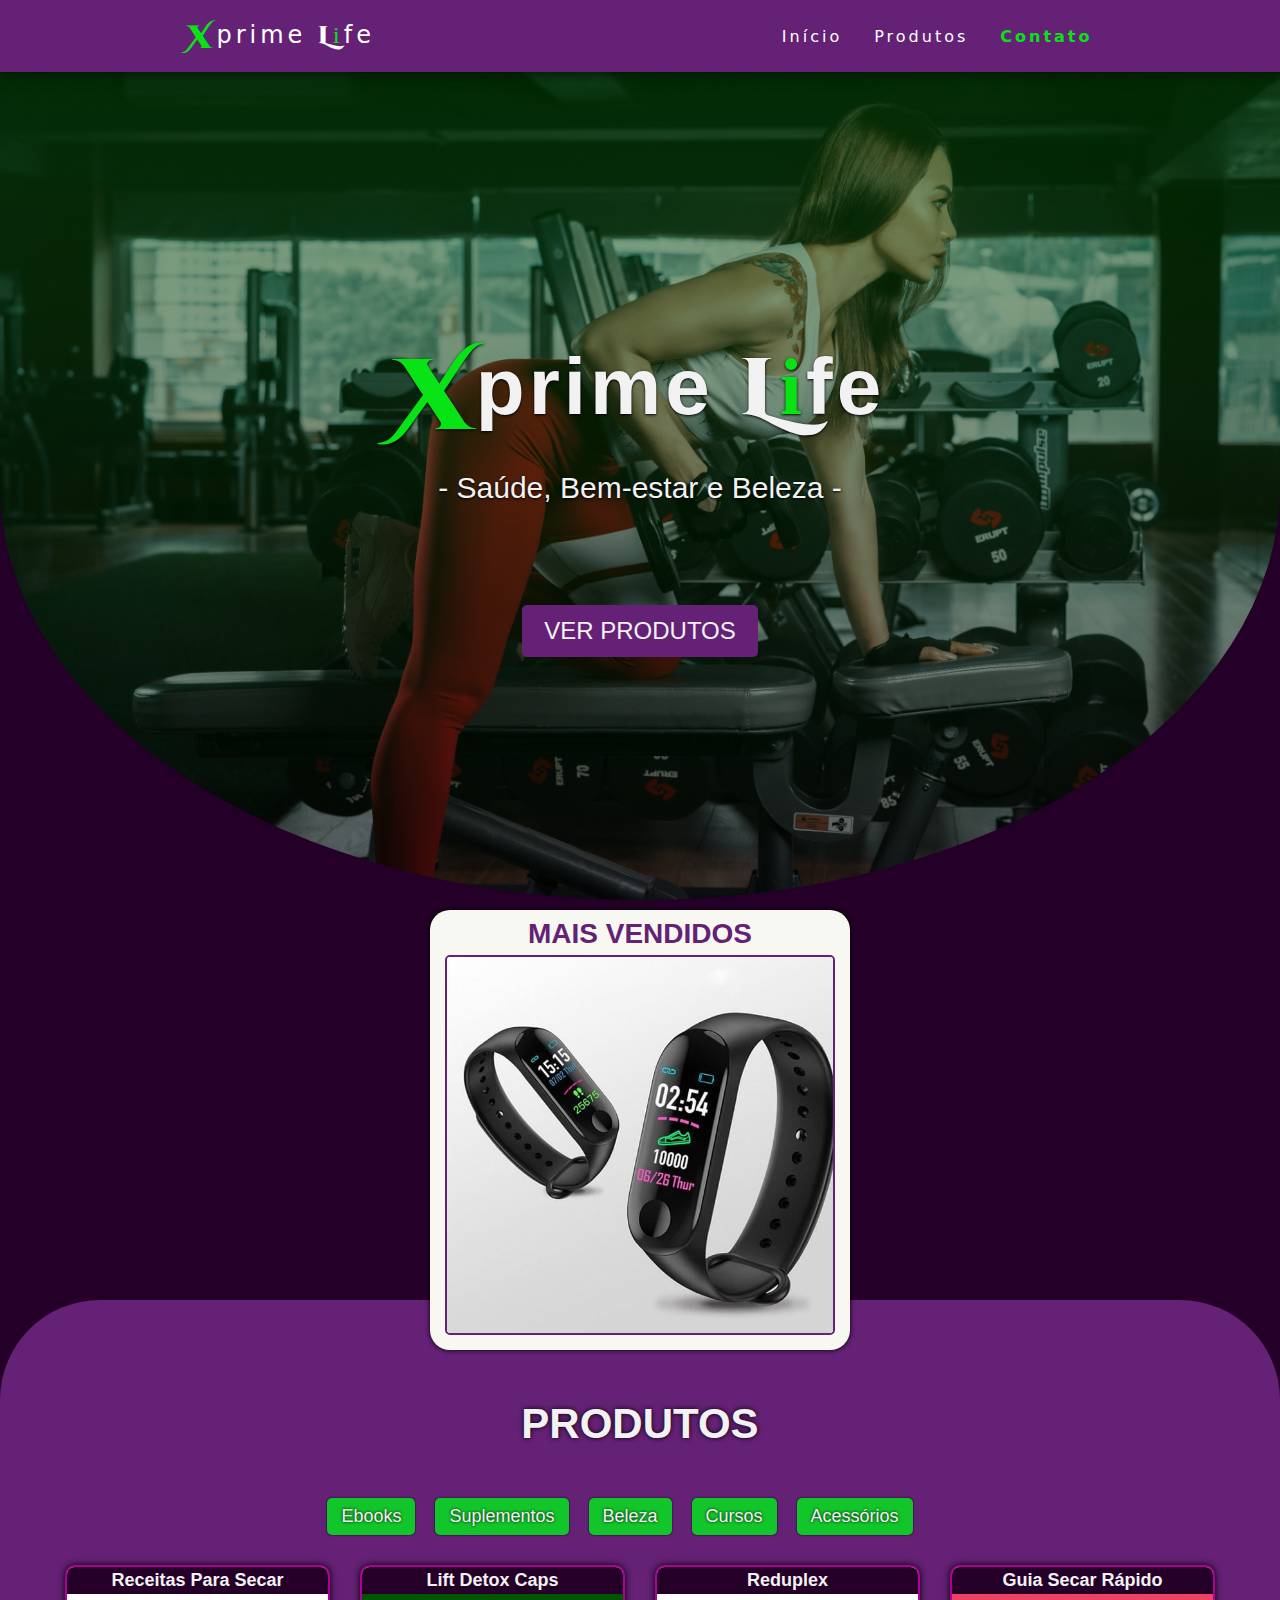
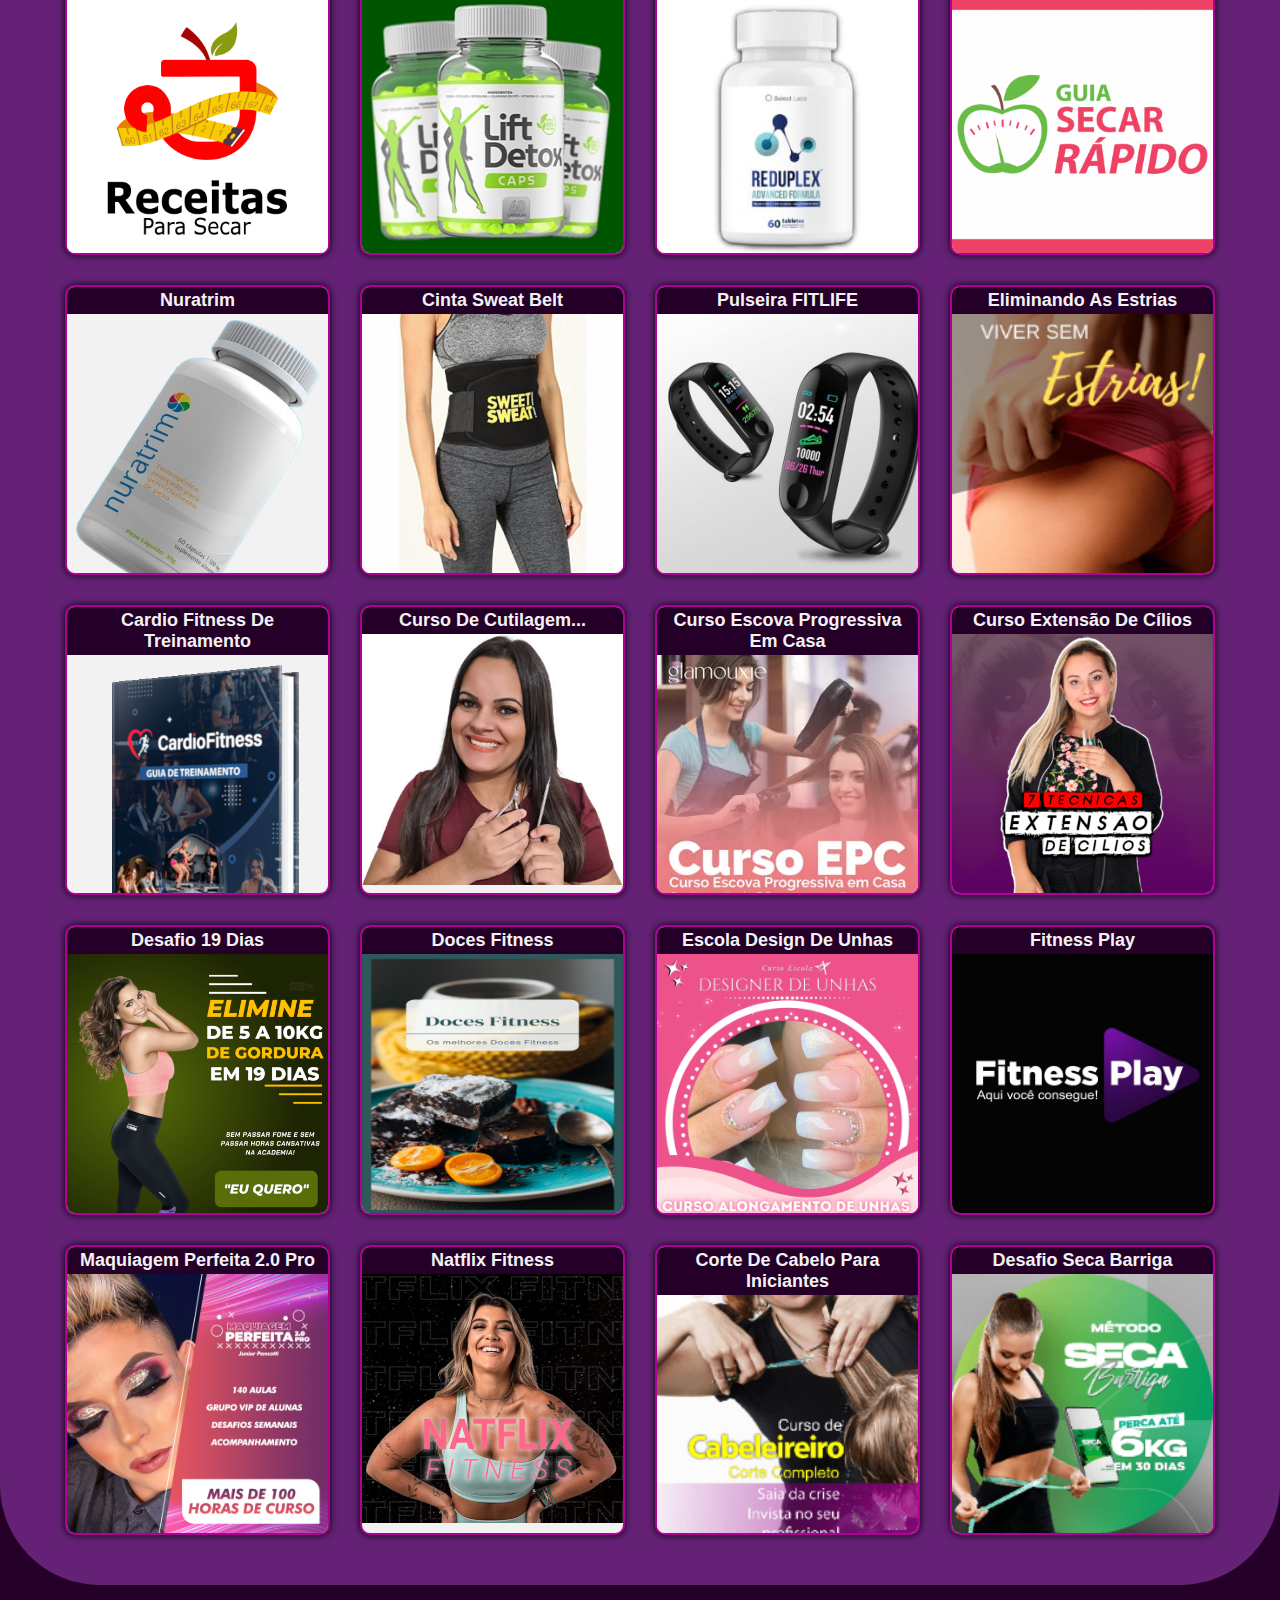
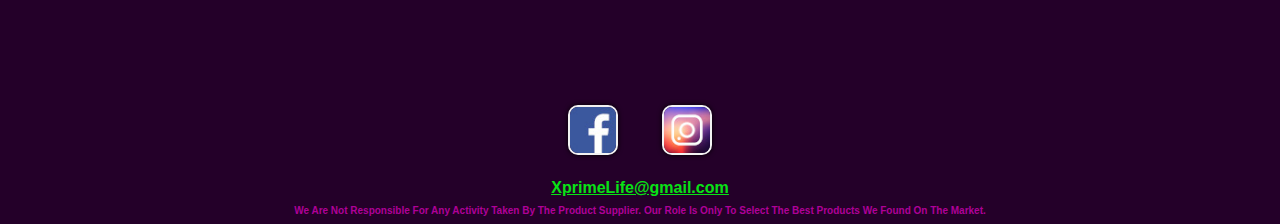
==== commit 6219e183: "added social medias links" ====
--- a/index.html
+++ b/index.html
@@ -55,12 +55,22 @@
     </section>
   </main>
   <footer>
+    <div id="social-medias">
+      <a href="https://www.facebook.com/Xprime-Life-111724234720713" target="_blank">
+        <img src="./assets/facebook-logo.jpg" alt="facebook logo">
+      </a>
+
+      <a href="https://www.instagram.com/xprimelife/" target="_blank">
+        <img src="./assets/instagram-logo.jpg" alt="instagram logo">
+      </a>
+    </div>
     <div id="copy">
-      &copy;<a href="mailto:xprimelife@gmail.com" target="_blank">xprimelife</a>
+      <a href="mailto:xprimelife@gmail.com" target="_blank">XprimeLife@gmail.com</a>
     </div>
     <div id="warning">
-      We are not responsible for any activity taken by the product supplier. Our role is only to select the best
-      products on the market.
+      We are not responsible for any activity taken by the product supplier. 
+      Our role is only to select the best
+      products we found on the market.
     </div>
   </footer>
   <script src="./js/mobile-navbar.js"></script>
--- a/styles/index.css
+++ b/styles/index.css
@@ -365,6 +365,26 @@
 
 footer {
   text-align: center;
+  font-weight: bold;
+}
+
+#social-medias {
+  width: 100%;
+  text-align: center;
+  padding: 20px 0 20px 0;
+}
+
+#social-medias img {
+  width: 50px;
+  border: solid 2px #f2f2f2;
+  border-radius: 10px;
+  box-shadow: 0 0 5px black;
+  transition: ease 300ms;
+  margin: 0 20px 0 20px;
+}
+
+#social-medias img:hover {
+  border: solid 2px #08e315;
 }
 
 #copy,
